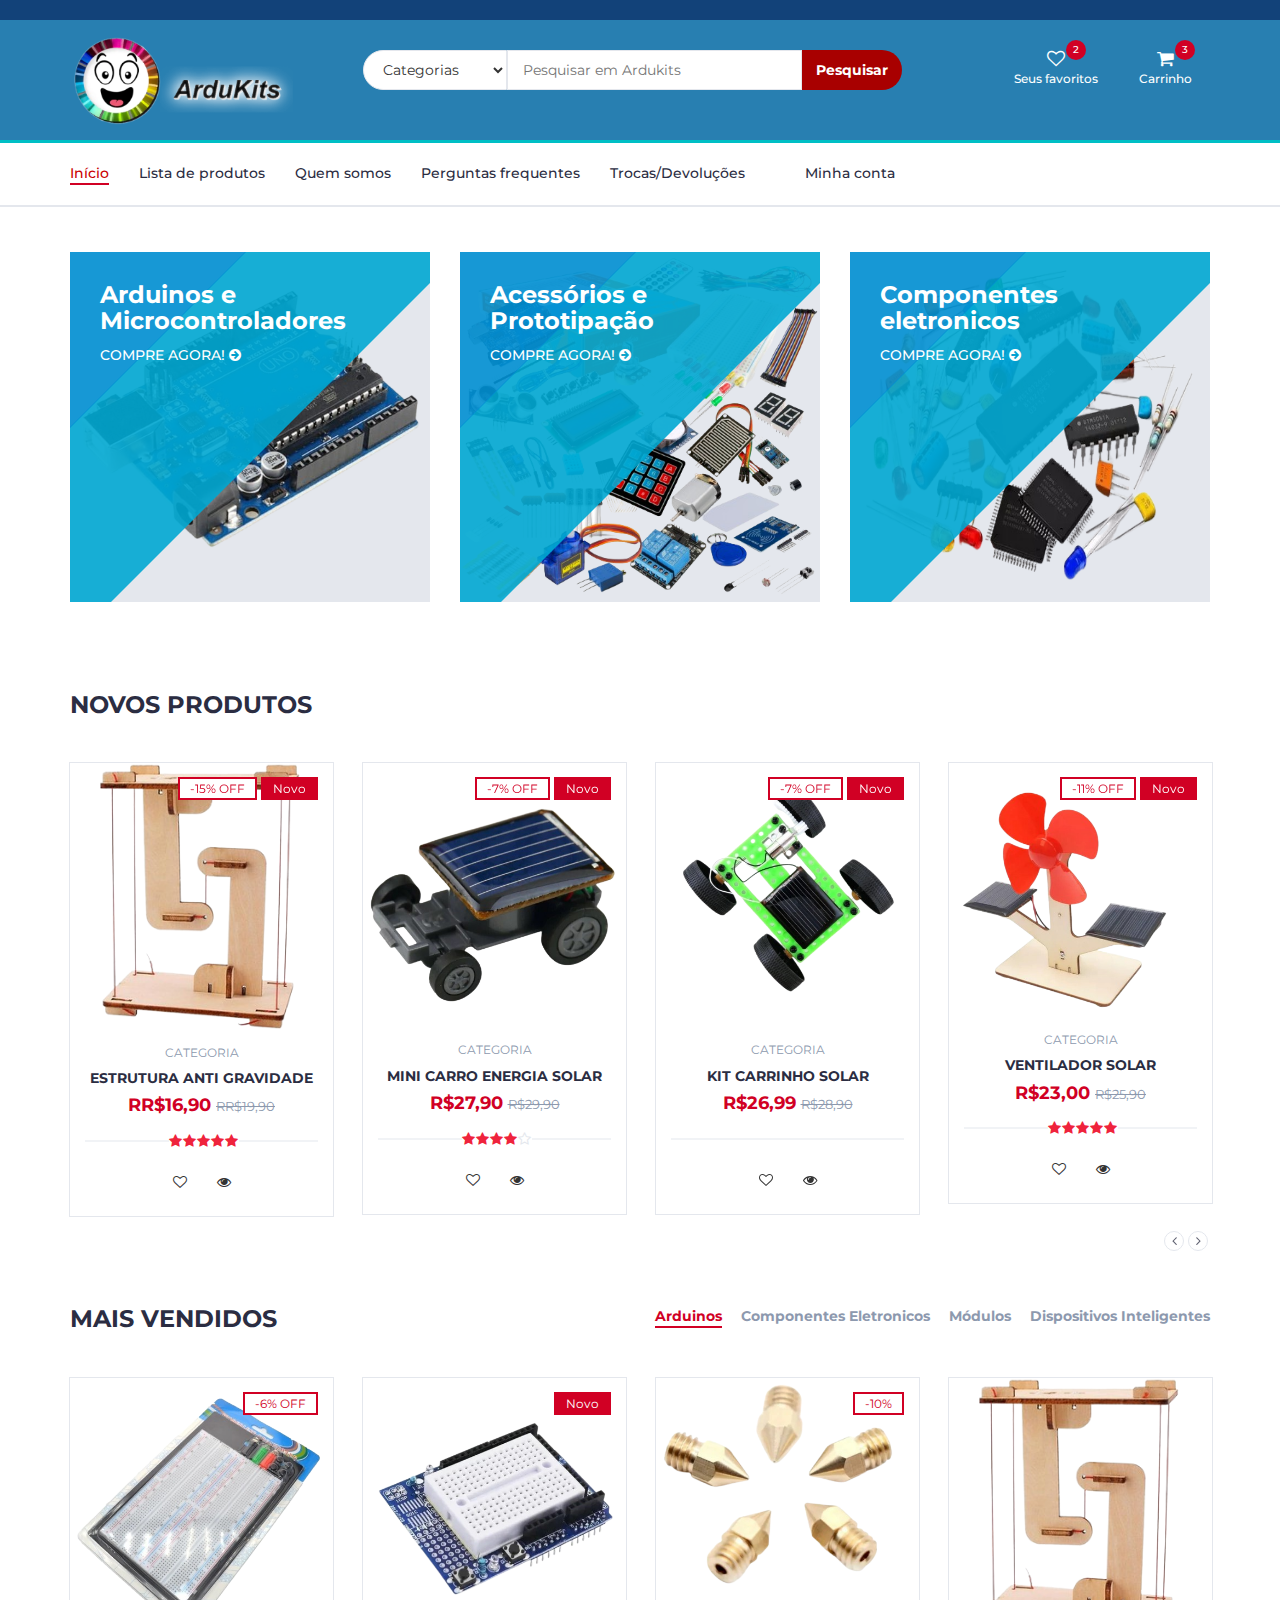
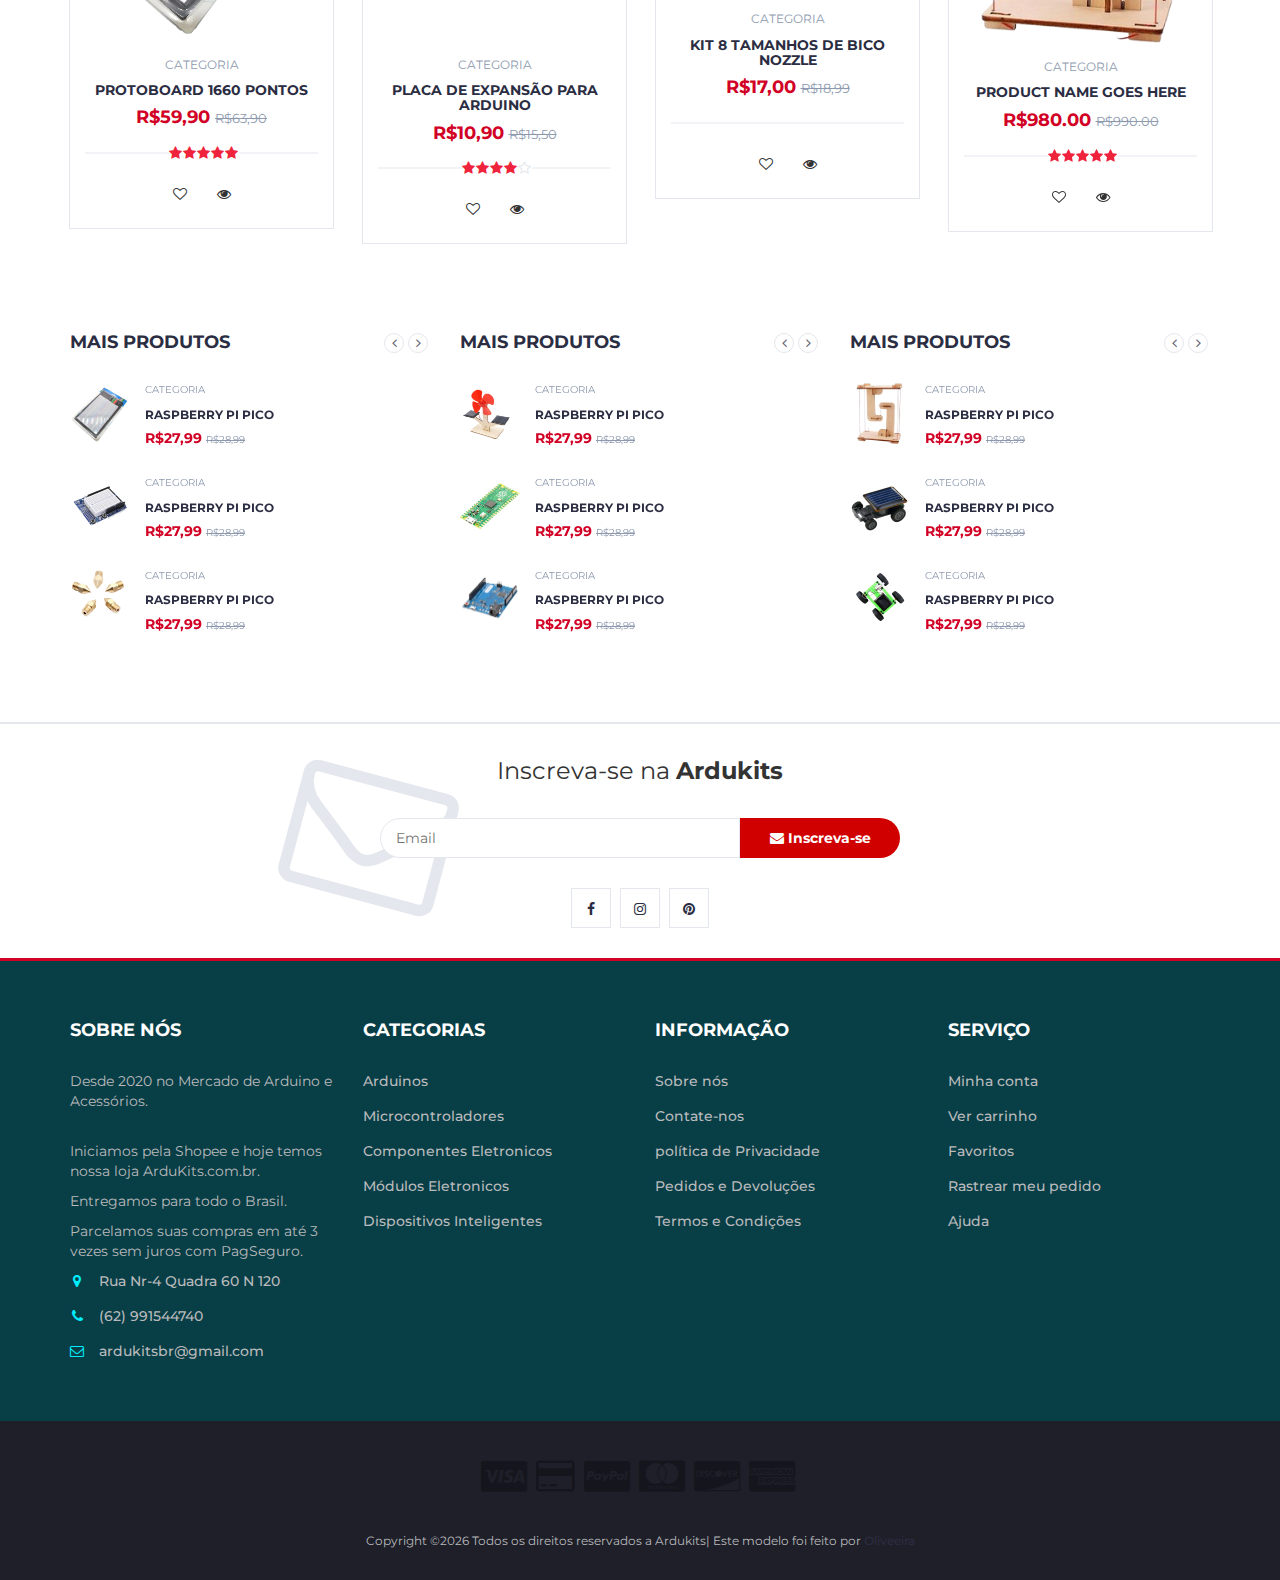
==== index.html @ f7771cc2 "commit" ====
<!DOCTYPE html>
<html lang="en">
	<head>
		<meta charset="utf-8">
		<meta http-equiv="X-UA-Compatible" content="IE=edge">
		<meta name="viewport" content="width=device-width, initial-scale=1">		 
		<title>Ardukits</title>

		<!-- Google font -->
		<link href="https://fonts.googleapis.com/css?family=Montserrat:400,500,700" rel="stylesheet">

		<!-- Bootstrap -->
		<link type="text/css" rel="stylesheet" href="css/bootstrap.min.css"/>

		<!-- Slick -->
		<link type="text/css" rel="stylesheet" href="css/slick.css"/>
		<link type="text/css" rel="stylesheet" href="css/slick-theme.css"/>

		<!-- nouislider -->
		<link type="text/css" rel="stylesheet" href="css/nouislider.min.css"/>

		<!-- Font Awesome Icon -->
		<link rel="stylesheet" href="css/font-awesome.min.css">

		<!-- Custom stlylesheet -->
		<link type="text/css" rel="stylesheet" href="css/style.css"/>

		<!--[if lt IE 9]>
		  <script src="https://oss.maxcdn.com/html5shiv/3.7.3/html5shiv.min.js"></script>
		  <script src="https://oss.maxcdn.com/respond/1.4.2/respond.min.js"></script>
		<![endif]-->

    </head>
	<body>
		<!-- HEADER -->
		<header>
			<!-- TOP HEADER -->
			<div id="top-header">
				
				</div>
			</div>
			<!-- /TOP HEADER -->

			<!-- MAIN HEADER -->
			<div id="header">
				<!-- container -->
				<div class="container">
					<!-- row -->
					<div class="row">
						<!-- LOGO -->
						<div class="col-md-3">
							<div class="header-logo">
								<a href="index.html" class="logo">
									<img class="img-logo" src="./img/logo-ardukits.webp" alt="Ardukits">
								</a>
							</div>
						</div>
						<!-- /LOGO -->

						<!-- SEARCH BAR -->
						<div class="col-md-6">
							<div class="header-search">
								<form>
									<select class="input-select">
										<option value="0">Categorias</option>
										<option value="1">Arduinos </option>
										<option value="1">Prototipação</option>
									</select>
									<input class="input" placeholder="Pesquisar em Ardukits">
									<button class="search-btn">Pesquisar</button>
								</form>
							</div>
						</div>
						<!-- /SEARCH BAR -->

						<!-- ACCOUNT -->
						<div class="col-md-3 clearfix">
							<div class="header-ctn">
								<!-- Wishlist -->
								<div>
									<a href="#">
										<i class="fa fa-heart-o"></i>
										<span>Seus favoritos</span>
										<div class="qty">2</div>
									</a>
								</div>
								<!-- /Wishlist -->

								<!-- Cart -->
								<div class="dropdown">
									<a class="dropdown-toggle" data-toggle="dropdown" aria-expanded="true">
										<i class="fa fa-shopping-cart"></i>
										<span>Carrinho</span>
										<div class="qty">3</div>
									</a>
									<div class="cart-dropdown">
										<div class="cart-list">
											<div class="product-widget">
												<div class="product-img">
													<img src="./img/product01.png" alt="">
												</div>
												<div class="product-body">
													<h3 class="product-name"><a href="#">Nome do produto</a></h3>
													<h4 class="product-price"><span class="qty">1x</span>R$980.00</h4>
												</div>
												<button class="delete"><i class="fa fa-close"></i></button>
											</div>

											<div class="product-widget">
												<div class="product-img">
													<img src="./img/product02.png" alt="">
												</div>
												<div class="product-body">
													<h3 class="product-name"><a href="#">Nome do produto</a></h3>
													<h4 class="product-price"><span class="qty">3x</span>R$980.00</h4>
												</div>
												<button class="delete"><i class="fa fa-close"></i></button>
											</div>
										</div>
										<div class="cart-summary">
											<small>3 Item(s) Selecionados</small>
											<h5>TOTAL: R$2940.00</h5>
										</div>
										<div class="cart-btns">
											<a href="#">Carrinho</a>
											<a href="#">Comprar  <i class="fa fa-arrow-circle-right"></i></a>
										</div>
									</div>
								</div>
								<!-- /Cart -->

								<!-- Menu Toogle -->
								<div class="menu-toggle">
									<a href="#">
										<i class="fa fa-bars"></i>
										<span>Menu</span>
									</a>
								</div>
								<!-- /Menu Toogle -->
							</div>
						</div>
						<!-- /ACCOUNT -->
					</div>
					<!-- row -->
				</div>
				<!-- container -->
			</div>
			<!-- /MAIN HEADER -->
		</header>
		<!-- /HEADER -->

		<!-- NAVIGATION -->
		<nav id="navigation">
			<!-- container -->
			<div class="container">
				<!-- responsive-nav -->
				<div id="responsive-nav">
					<!-- NAV -->
					<ul class="main-nav nav navbar-nav">
						<li class="active"><a href="index.html">Início</a></li>
						<li><a href="store.html">Lista de produtos</a></li>
						<li><a href="#">Quem somos</a></li>
						<li><a href="#">Perguntas frequentes</a></li>
						<li><a href="#">Trocas/Devoluções</a></li>
						<li><a href="#"></a></li>
						<li><a href="#">Minha conta</a></li>
					</ul>
					<!-- /NAV -->
				</div>
				<!-- /responsive-nav -->
			</div>
			<!-- /container -->
		</nav>
		<!-- /NAVIGATION -->

		<!-- SECTION -->
		<div class="section">
			<!-- container -->
			<div class="container">
				<!-- row -->
				<div class="row">
					<!-- shop -->
					<div class="col-md-4 col-xs-6">
						<div class="shop">
							<div class="shop-img">
								<img  src="./img/shop01.png" alt="">
							</div>
							<div class="shop-body">
								<h3>Arduinos e<br>Microcontroladores</h3>
								<a href="#" class="cta-btn">Compre agora! <i class="fa fa-arrow-circle-right"></i></a>
							</div>
						</div>
					</div>
					<!-- /shop -->

					<!-- shop -->
					<div class="col-md-4 col-xs-6">
						<div class="shop">
							<div class="shop-img">
								<img src="./img/shop03.png" alt="">
							</div>
							<div class="shop-body">
								<h3>Acessórios e<br>Prototipação</h3>
								<a href="#" class="cta-btn">Compre agora! <i class="fa fa-arrow-circle-right"></i></a>
							</div>
						</div>
					</div>
					<!-- /shop -->

					<!-- shop -->
					<div class="col-md-4 col-xs-6">
						<div class="shop">
							<div class="shop-img">
								<img src="./img/shop02.png" alt="">
							</div>
							<div class="shop-body">
								<h3>Componentes<br>eletronicos</h3>
								<a href="#" class="cta-btn">Compre agora! <i class="fa fa-arrow-circle-right"></i></a>
							</div>
						</div>
					</div>
					<!-- /shop -->
				</div>
				<!-- /row -->
			</div>
			<!-- /container -->
		</div>
		<!-- /SECTION -->

		<!-- SECTION -->
		<div class="section">
			<!-- container -->
			<div class="container">
				<!-- row -->
				<div class="row">

					<!-- section title -->
					<div class="col-md-12">
						<div class="section-title">
							<h3 class="title">Novos Produtos</h3>
							<!-- <div class="section-nav">
								<ul class="section-tab-nav tab-nav">
									<li class="active"><a data-toggle="tab" href="#tab1">Laptops</a></li>
									<li><a data-toggle="tab" href="#tab1">Smartphones</a></li>
									<li><a data-toggle="tab" href="#tab1">Cameras</a></li>
									<li><a data-toggle="tab" href="#tab1">Accessories</a></li>
								</ul>
							</div> -->
						</div>
					</div>
					<!-- /section title -->

					<!-- Products tab & slick -->
					<div class="col-md-12">
						<div class="row">
							<div class="products-tabs">
								<!-- tab -->
								<div id="tab1" class="tab-pane active">
									<div class="products-slick" data-nav="#slick-nav-1">
										<!-- product -->
										<div class="product">
											<div class="product-img">
												<img src="./img/product01.png" alt="">
												<div class="product-label">
													<span class="sale">-15% OFF</span>
													<span class="new">Novo</span>
												</div>
											</div>
											<div class="product-body">
												<p class="product-category">Categoria</p>
												<h3 class="product-name"><a href="product1.html">Estrutura Anti Gravidade</a></h3>
												<h4 class="product-price">RR$16,90 <del class="product-old-price">RR$19,90</del></h4>
												<div class="product-rating">
													<i class="fa fa-star"></i>
													<i class="fa fa-star"></i>
													<i class="fa fa-star"></i>
													<i class="fa fa-star"></i>
													<i class="fa fa-star"></i>
												</div>
												<div class="product-btns">
													<button class="add-to-wishlist"><i class="fa fa-heart-o"></i><span class="tooltipp"> favoritos</span></button>
													
													<button class="quick-view"><i class="fa fa-eye"></i><span class="tooltipp">olhada rápida</span></button>
												</div>
											</div>
											<div class="add-to-cart">
												<button class="add-to-cart-btn"><i class="fa fa-shopping-cart"></i> Adicionar ao carrinho</button>
											</div>
										</div>
										<!-- /product -->

										<!-- product -->
										<div class="product">
											<div class="product-img">
												<img src="./img/product02.png" alt="">
												<div class="product-label">
													<span class="sale">-7% OFF</span>
													<span class="new">Novo</span>
												</div>
											</div>
											<div class="product-body">
												<p class="product-category">Categoria</p>
												<h3 class="product-name"><a href="#">Mini Carro Energia Solar</a></h3>
												<h4 class="product-price">R$27,90 <del class="product-old-price">R$29,90</del></h4>
												<div class="product-rating">
													<i class="fa fa-star"></i>
													<i class="fa fa-star"></i>
													<i class="fa fa-star"></i>
													<i class="fa fa-star"></i>
													<i class="fa fa-star-o"></i>
												</div>
												<div class="product-btns">
													<button class="add-to-wishlist"><i class="fa fa-heart-o"></i><span class="tooltipp"> favoritos</span></button>
													
													<button class="quick-view"><i class="fa fa-eye"></i><span class="tooltipp">olhada rápida</span></button>
												</div>
											</div>
											<div class="add-to-cart">
												<button class="add-to-cart-btn"><i class="fa fa-shopping-cart"></i> Adicionar ao carrinho</button>
											</div>
										</div>
										<!-- /product -->

										<!-- product -->
										<div class="product">
											<div class="product-img">
												<img src="./img/product03.png" alt="">
												<div class="product-label">
													<span class="sale">-7% OFF</span>
													<span class="new">Novo</span>
												</div>
											</div>
											<div class="product-body">
												<p class="product-category">Categoria</p>
												<h3 class="product-name"><a href="#">Kit Carrinho Solar</a></h3>
												<h4 class="product-price">R$26,99 <del class="product-old-price">R$28,90</del></h4>
												<div class="product-rating">
												</div>
												<div class="product-btns">
													<button class="add-to-wishlist"><i class="fa fa-heart-o"></i><span class="tooltipp"> favoritos</span></button>
													
													<button class="quick-view"><i class="fa fa-eye"></i><span class="tooltipp">olhada rápida</span></button>
												</div>
											</div>
											<div class="add-to-cart">
												<button class="add-to-cart-btn"><i class="fa fa-shopping-cart"></i> Adicionar ao carrinho</button>
											</div>
										</div>
										<!-- /product -->

										<!-- product -->
										<div class="product">
											<div class="product-img">
												<img src="./img/product04.png" alt="">
												<div class="product-label">
													<span class="sale">-11% OFF</span>
													<span class="new">Novo</span>
												</div>
											</div>
											<div class="product-body">
												<p class="product-category">Categoria</p>
												<h3 class="product-name"><a href="#">Ventilador Solar</a></h3>
												<h4 class="product-price">R$23,00 <del class="product-old-price">R$25,90</del></h4>
												<div class="product-rating">
													<i class="fa fa-star"></i>
													<i class="fa fa-star"></i>
													<i class="fa fa-star"></i>
													<i class="fa fa-star"></i>
													<i class="fa fa-star"></i>
												</div>
												<div class="product-btns">
													<button class="add-to-wishlist"><i class="fa fa-heart-o"></i><span class="tooltipp"> favoritos</span></button>
													
													<button class="quick-view"><i class="fa fa-eye"></i><span class="tooltipp">olhada rápida</span></button>
												</div>
											</div>
											<div class="add-to-cart">
												<button class="add-to-cart-btn"><i class="fa fa-shopping-cart"></i> Adicionar ao carrinho</button>
											</div>
										</div>
										<!-- /product -->

										<!-- product -->
										<div class="product">
											<div class="product-img">
												<img src="./img/product05.png" alt="">
												<div class="product-label">
													<span class="sale">-3% OFF</span>
													<span class="new">Novo</span>
												</div>
											</div>
											<div class="product-body">
												<p class="product-category">Categoria</p>
												<h3 class="product-name"><a href="#">Raspberry Pi Pico</a></h3>
												<h4 class="product-price">R$27,99 <del class="product-old-price">R$28,99</del></h4>
												<div class="product-rating">
													<i class="fa fa-star"></i>
													<i class="fa fa-star"></i>
													<i class="fa fa-star"></i>
													<i class="fa fa-star"></i>
													<i class="fa fa-star"></i>
												</div>
												<div class="product-btns">
													<button class="add-to-wishlist"><i class="fa fa-heart-o"></i><span class="tooltipp"> favoritos</span></button>
													
													<button class="quick-view"><i class="fa fa-eye"></i><span class="tooltipp">olhada rápida</span></button>
												</div>
											</div>
											<div class="add-to-cart">
												<button class="add-to-cart-btn"><i class="fa fa-shopping-cart"></i> Adicionar ao carrinho</button>
											</div>
										</div>
										<!-- /product -->

										<!-- product -->
										<div class="product">
											<div class="product-img">
												<img src="./img/product06.png" alt="">
												<div class="product-label">
													<span class="sale">-5% OFF</span>
													<span class="new">Novo</span>
												</div>
											</div>
											<div class="product-body">
												<p class="product-category">Categoria</p>
												<h3 class="product-name"><a href="#">Arduino Leonardo R3 Sem Cabo</a></h3>
												<h4 class="product-price">R$52,00 <del class="product-old-price">R$54,90</del></h4>
												<div class="product-rating">
													<i class="fa fa-star"></i>
													<i class="fa fa-star"></i>
													<i class="fa fa-star"></i>
													<i class="fa fa-star"></i>
													<i class="fa fa-star"></i>
												</div>
												<div class="product-btns">
													<button class="add-to-wishlist"><i class="fa fa-heart-o"></i><span class="tooltipp"> favoritos</span></button>
													
													<button class="quick-view"><i class="fa fa-eye"></i><span class="tooltipp">olhada rápida</span></button>
												</div>
											</div>
											<div class="add-to-cart">
												<button class="add-to-cart-btn"><i class="fa fa-shopping-cart"></i> Adicionar ao carrinho</button>
											</div>
										</div>
										<!-- /product --> 
									</div>
									<div id="slick-nav-1" class="products-slick-nav"></div>
								</div>
								<!-- /tab -->
							</div>
						</div>
					</div>
					<!-- Products tab & slick -->
				</div>
				<!-- /row -->
			</div>
			<!-- /container -->
		</div>
		<!-- /SECTION -->



		<!-- SECTION -->
		<div class="section">
			<!-- container -->
			<div class="container">
				<!-- row -->
				<div class="row">

					<!-- section title -->
					<div class="col-md-12">
						<div class="section-title">
							<h3 class="title">mais vendidos</h3>
							<div class="section-nav">
								<ul class="section-tab-nav tab-nav">
									<li class="active"><a data-toggle="tab" href="#tab2">Arduinos</a></li>
									<li><a data-toggle="tab" href="#tab2">Componentes Eletronicos</a></li>
									<li><a data-toggle="tab" href="#tab2">Módulos</a></li>
									<li><a data-toggle="tab" href="#tab2">Dispositivos Inteligentes</a></li>
								</ul>
							</div>
						</div>
					</div>
					<!-- /section title -->

					<!-- Products tab & slick -->
					<div class="col-md-12">
						<div class="row">
							<div class="products-tabs">
								<!-- tab -->
								<div id="tab2" class="tab-pane fade in active">
									<div class="products-slick" data-nav="#slick-nav-2">
										<!-- product -->
										<div class="product">
											<div class="product-img">
												<img src="./img/product07.png" alt="">
												<div class="product-label">
													<span class="sale">-6% OFF</span>
													
												</div>
											</div>
											<div class="product-body">
												<p class="product-category">Categoria</p>
												<h3 class="product-name"><a href="#">Protoboard 1660 pontos</a></h3>
												<h4 class="product-price">R$59,90 <del class="product-old-price">R$63,90</del></h4>
												<div class="product-rating">
													<i class="fa fa-star"></i>
													<i class="fa fa-star"></i>
													<i class="fa fa-star"></i>
													<i class="fa fa-star"></i>
													<i class="fa fa-star"></i>
												</div>
												<div class="product-btns">
													<button class="add-to-wishlist"><i class="fa fa-heart-o"></i><span class="tooltipp"> favoritos</span></button>
													
													<button class="quick-view"><i class="fa fa-eye"></i><span class="tooltipp">olhada rápida</span></button>
												</div>
											</div>
											<div class="add-to-cart">
												<button class="add-to-cart-btn"><i class="fa fa-shopping-cart"></i> Adicionar ao carrinho</button>
											</div>
										</div>
										<!-- /product -->

										<!-- product -->
										<div class="product">
											<div class="product-img">
												<img src="./img/product08.png" alt="">
												<div class="product-label">
													<span class="new">Novo</span>
												</div>
											</div>
											<div class="product-body">
												<p class="product-category">Categoria</p>
												<h3 class="product-name"><a href="#">Placa de expansão para Arduino</a></h3>
												<h4 class="product-price">R$10,90 <del class="product-old-price">R$15,50</del></h4>
												<div class="product-rating">
													<i class="fa fa-star"></i>
													<i class="fa fa-star"></i>
													<i class="fa fa-star"></i>
													<i class="fa fa-star"></i>
													<i class="fa fa-star-o"></i>
												</div>
												<div class="product-btns">
													<button class="add-to-wishlist"><i class="fa fa-heart-o"></i><span class="tooltipp"> favoritos</span></button>
													
													<button class="quick-view"><i class="fa fa-eye"></i><span class="tooltipp">olhada rápida</span></button>
												</div>
											</div>
											<div class="add-to-cart">
												<button class="add-to-cart-btn"><i class="fa fa-shopping-cart"></i> Adicionar ao carrinho</button>
											</div>
										</div>
										<!-- /product -->

										<!-- product -->
										<div class="product">
											<div class="product-img">
												<img src="./img/product09.png" alt="">
												<div class="product-label">
													<span class="sale">-10%</span>
												</div>
											</div>
											<div class="product-body">
												<p class="product-category">Categoria</p>
												<h3 class="product-name"><a href="#">Kit 8 Tamanhos de Bico Nozzle</a></h3>
												<h4 class="product-price">R$17,00 <del class="product-old-price">R$18,99</del></h4>
												<div class="product-rating">
												</div>
												<div class="product-btns">
													<button class="add-to-wishlist"><i class="fa fa-heart-o"></i><span class="tooltipp"> favoritos</span></button>
													
													<button class="quick-view"><i class="fa fa-eye"></i><span class="tooltipp">olhada rápida</span></button>
												</div>
											</div>
											<div class="add-to-cart">
												<button class="add-to-cart-btn"><i class="fa fa-shopping-cart"></i> Adicionar ao carrinho</button>
											</div>
										</div>
										<!-- /product -->

										<!-- product -->
										<div class="product">
											<div class="product-img">
												<img src="./img/product01.png" alt="">
											</div>
											<div class="product-body">
												<p class="product-category">Categoria</p>
												<h3 class="product-name"><a href="#">product name goes here</a></h3>
												<h4 class="product-price">R$980.00 <del class="product-old-price">R$990.00</del></h4>
												<div class="product-rating">
													<i class="fa fa-star"></i>
													<i class="fa fa-star"></i>
													<i class="fa fa-star"></i>
													<i class="fa fa-star"></i>
													<i class="fa fa-star"></i>
												</div>
												<div class="product-btns">
													<button class="add-to-wishlist"><i class="fa fa-heart-o"></i><span class="tooltipp"> favoritos</span></button>
													
													<button class="quick-view"><i class="fa fa-eye"></i><span class="tooltipp">olhada rápida</span></button>
												</div>
											</div>
											<div class="add-to-cart">
												<button class="add-to-cart-btn"><i class="fa fa-shopping-cart"></i> Adicionar ao carrinho</button>
											</div>
										</div>
										<!-- /product -->
									</div>
									<div id="slick-nav-2" class="products-slick-nav"></div>
								</div>
								<!-- /tab -->
							</div>
						</div>
					</div>
					<!-- /Products tab & slick -->
				</div>
				<!-- /row -->
			</div>
			<!-- /container -->
		</div>
		<!-- /SECTION -->

		<!-- SECTION -->
		<div class="section">
			<!-- container -->
			<div class="container">
				<!-- row -->
				<div class="row">
					<div class="col-md-4 col-xs-6">
						<div class="section-title">
							<h4 class="title">Mais produtos</h4>
							<div class="section-nav">
								<div id="slick-nav-3" class="products-slick-nav"></div>
							</div>
						</div>

						<div class="products-widget-slick" data-nav="#slick-nav-3">
							<div>
								<!-- product widget -->
								<div class="product-widget">
									<div class="product-img">
										<img src="./img/product07.png" alt="">
									</div>
									<div class="product-body">
										<p class="product-category">Categoria</p>
											<h3 class="product-name"><a href="#">Raspberry Pi Pico</a></h3>
											<h4 class="product-price">R$27,99 <del class="product-old-price">R$28,99</del></h4>
									</div>
								</div>
								<!-- /product widget -->

								<!-- product widget -->
								<div class="product-widget">
									<div class="product-img">
										<img src="./img/product08.png" alt="">
									</div>
									<div class="product-body">
										<p class="product-category">Categoria</p>
										<h3 class="product-name"><a href="#">Raspberry Pi Pico</a></h3>
										<h4 class="product-price">R$27,99 <del class="product-old-price">R$28,99</del></h4>
										</div>
								</div>
								<!-- /product widget -->

								<!-- product widget -->
								<div class="product-widget">
									<div class="product-img">
										<img src="./img/product09.png" alt="">
									</div>
									<div class="product-body">
										<p class="product-category">Categoria</p>
										<h3 class="product-name"><a href="#">Raspberry Pi Pico</a></h3>
										<h4 class="product-price">R$27,99 <del class="product-old-price">R$28,99</del></h4>
										</div>
								</div>
								<!-- product widget -->
							</div>

							<div>
								<!-- product widget -->
								<div class="product-widget">
									<div class="product-img">
										<img src="./img/product01.png" alt="">
									</div>
									<div class="product-body">
										<p class="product-category">Categoria</p>
										<h3 class="product-name"><a href="#">Raspberry Pi Pico</a></h3>
										<h4 class="product-price">R$27,99 <del class="product-old-price">R$28,99</del></h4>
										</div>
								</div>
								<!-- /product widget -->

								<!-- product widget -->
								<div class="product-widget">
									<div class="product-img">
										<img src="./img/product02.png" alt="">
									</div>
									<div class="product-body">
										<p class="product-category">Categoria</p>
										<h3 class="product-name"><a href="#">Raspberry Pi Pico</a></h3>
										<h4 class="product-price">R$27,99 <del class="product-old-price">R$28,99</del></h4>
										</div>
								</div>
								<!-- /product widget -->

								<!-- product widget -->
								<div class="product-widget">
									<div class="product-img">
										<img src="./img/product03.png" alt="">
									</div>
									<div class="product-body">
										<p class="product-category">Categoria</p>
										<h3 class="product-name"><a href="#">Raspberry Pi Pico</a></h3>
										<h4 class="product-price">R$27,99 <del class="product-old-price">R$28,99</del></h4>
										</div>
								</div>
								<!-- product widget -->
							</div>
						</div>
					</div>

					<div class="col-md-4 col-xs-6">
						<div class="section-title">
							<h4 class="title">Mais produtos</h4>
							<div class="section-nav">
								<div id="slick-nav-4" class="products-slick-nav"></div>
							</div>
						</div>

						<div class="products-widget-slick" data-nav="#slick-nav-4">
							<div>
								<!-- product widget -->
								<div class="product-widget">
									<div class="product-img">
										<img src="./img/product04.png" alt="">
									</div>
									<div class="product-body">
									<p class="product-category">Categoria</p>
											<h3 class="product-name"><a href="#">Raspberry Pi Pico</a></h3>
											<h4 class="product-price">R$27,99 <del class="product-old-price">R$28,99</del></h4>
											</div>
								</div>
								<!-- /product widget -->

								<!-- product widget -->
								<div class="product-widget">
									<div class="product-img">
										<img src="./img/product05.png" alt="">
									</div>
									<div class="product-body">
									<p class="product-category">Categoria</p>
											<h3 class="product-name"><a href="#">Raspberry Pi Pico</a></h3>
											<h4 class="product-price">R$27,99 <del class="product-old-price">R$28,99</del></h4>
											</div>
								</div>
								<!-- /product widget -->

								<!-- product widget -->
								<div class="product-widget">
									<div class="product-img">
										<img src="./img/product06.png" alt="">
									</div>
									<div class="product-body">
									<p class="product-category">Categoria</p>
											<h3 class="product-name"><a href="#">Raspberry Pi Pico</a></h3>
											<h4 class="product-price">R$27,99 <del class="product-old-price">R$28,99</del></h4>
											</div>
								</div>
								<!-- product widget -->
							</div>

							<div>
								<!-- product widget -->
								<div class="product-widget">
									<div class="product-img">
										<img src="./img/product07.png" alt="">
									</div>
									<div class="product-body">
									<p class="product-category">Categoria</p>
											<h3 class="product-name"><a href="#">Raspberry Pi Pico</a></h3>
											<h4 class="product-price">R$27,99 <del class="product-old-price">R$28,99</del></h4>
											</div>
								</div>
								<!-- /product widget -->

								<!-- product widget -->
								<div class="product-widget">
									<div class="product-img">
										<img src="./img/product08.png" alt="">
									</div>
									<div class="product-body">
									<p class="product-category">Categoria</p>
											<h3 class="product-name"><a href="#">Raspberry Pi Pico</a></h3>
											<h4 class="product-price">R$27,99 <del class="product-old-price">R$28,99</del></h4>
											</div>
								</div>
								<!-- /product widget -->

								<!-- product widget -->
								<div class="product-widget">
									<div class="product-img">
										<img src="./img/product09.png" alt="">
									</div>
									<div class="product-body">
									<p class="product-category">Categoria</p>
											<h3 class="product-name"><a href="#">Raspberry Pi Pico</a></h3>
											<h4 class="product-price">R$27,99 <del class="product-old-price">R$28,99</del></h4>
											</div>
								</div>
								<!-- product widget -->
							</div>
						</div>
					</div>

					<div class="clearfix visible-sm visible-xs"></div>

					<div class="col-md-4 col-xs-6">
						<div class="section-title">
							<h4 class="title">Mais produtos</h4>
							<div class="section-nav">
								<div id="slick-nav-5" class="products-slick-nav"></div>
							</div>
						</div>

						<div class="products-widget-slick" data-nav="#slick-nav-5">
							<div>
								<!-- product widget -->
								<div class="product-widget">
									<div class="product-img">
										<img src="./img/product01.png" alt="">
									</div>
									<div class="product-body">
									<p class="product-category">Categoria</p>
											<h3 class="product-name"><a href="#">Raspberry Pi Pico</a></h3>
											<h4 class="product-price">R$27,99 <del class="product-old-price">R$28,99</del></h4>
											</div>
								</div>
								<!-- /product widget -->

								<!-- product widget -->
								<div class="product-widget">
									<div class="product-img">
										<img src="./img/product02.png" alt="">
									</div>
									<div class="product-body">
									<p class="product-category">Categoria</p>
											<h3 class="product-name"><a href="#">Raspberry Pi Pico</a></h3>
											<h4 class="product-price">R$27,99 <del class="product-old-price">R$28,99</del></h4>
											</div>
								</div>
								<!-- /product widget -->

								<!-- product widget -->
								<div class="product-widget">
									<div class="product-img">
										<img src="./img/product03.png" alt="">
									</div>
									<div class="product-body">
									<p class="product-category">Categoria</p>
											<h3 class="product-name"><a href="#">Raspberry Pi Pico</a></h3>
											<h4 class="product-price">R$27,99 <del class="product-old-price">R$28,99</del></h4>
											</div>
								</div>
								<!-- product widget -->
							</div>

							<div>
								<!-- product widget -->
								<div class="product-widget">
									<div class="product-img">
										<img src="./img/product04.png" alt="">
									</div>
									<div class="product-body">
									<p class="product-category">Categoria</p>
											<h3 class="product-name"><a href="#">Raspberry Pi Pico</a></h3>
											<h4 class="product-price">R$27,99 <del class="product-old-price">R$28,99</del></h4>
											</div>
								</div>
								<!-- /product widget -->

								<!-- product widget -->
								<div class="product-widget">
									<div class="product-img">
										<img src="./img/product05.png" alt="">
									</div>
									<div class="product-body">
									<p class="product-category">Categoria</p>
											<h3 class="product-name"><a href="#">Raspberry Pi Pico</a></h3>
											<h4 class="product-price">R$27,99 <del class="product-old-price">R$28,99</del></h4>
											</div>
								</div>
								<!-- /product widget -->

								<!-- product widget -->
								<div class="product-widget">
									<div class="product-img">
										<img src="./img/product06.png" alt="">
									</div>
									<div class="product-body">
									<p class="product-category">Categoria</p>
											<h3 class="product-name"><a href="#">Raspberry Pi Pico</a></h3>
											<h4 class="product-price">R$27,99 <del class="product-old-price">R$28,99</del></h4>
											</div>
								</div>
								<!-- product widget -->
							</div>
						</div>
					</div>

				</div>
				<!-- /row -->
			</div>
			<!-- /container -->
		</div>
		<!-- /SECTION -->

		<!-- NEWSLETTER -->
		<div id="newsletter" class="section">
			<!-- container -->
			<div class="container">
				<!-- row -->
				<div class="row">
					<div class="col-md-12">
						<div class="newsletter">
							<p>Inscreva-se na <strong>Ardukits</strong></p>
							<form>
								<input class="input" type="email" placeholder="Email">
								<button class="newsletter-btn"><i class="fa fa-envelope"></i> Inscreva-se</button>
							</form>
							<ul class="newsletter-follow">
								<li>
									<a href="#"><i class="fa fa-facebook"></i></a>
								</li>
								<li>
									<a href="#"><i class="fa fa-instagram"></i></a>
								</li>
								<li>
									<a href="#"><i class="fa fa-pinterest"></i></a>
								</li>
							</ul>
						</div>
					</div>
				</div>
				<!-- /row -->
			</div>
			<!-- /container -->
		</div>
		<!-- /NEWSLETTER -->

		<!-- FOOTER -->
		<footer id="footer">
			<!-- top footer -->
			<div class="section">
				<!-- container -->
				<div class="container">
					<!-- row -->
					<div class="row">
						<div class="col-md-3 col-xs-6">
							<div class="footer">
								<h3 class="footer-title">Sobre nós</h3>
								<p>Desde 2020 no Mercado de Arduino e Acessórios.</p><br>
								<p>Iniciamos pela Shopee e hoje temos nossa loja ArduKits.com.br.<br> </p>
								<p>Entregamos para todo o Brasil.<br></p>
								<p>Parcelamos suas compras em até 3 vezes sem juros com PagSeguro.<br></p>
								<ul class="footer-links">
									<li><a href="#"><i class="fa fa-map-marker"></i>Rua Nr-4 Quadra 60 N 120</a></li>
									<li><a href="#"><i class="fa fa-phone"></i>(62) 991544740</a></li>
									<li><a href="#"><i class="fa fa-envelope-o"></i>ardukitsbr@gmail.com</a></li>
								</ul>
							</div>
						</div>

						<div class="col-md-3 col-xs-6">
							<div class="footer">
								<h3 class="footer-title">Categorias</h3>
								<ul class="footer-links">
									<li><a href="#">Arduinos</a></li>
									<li><a href="#">Microcontroladores</a></li>
									<li><a href="#">Componentes Eletronicos </a></li>
									<li><a href="#">Módulos Eletronicos</a></li>
									<li><a href="#">Dispositivos Inteligentes</a></li>
								</ul>
							</div>
						</div>

						<div class="clearfix visible-xs"></div>

						<div class="col-md-3 col-xs-6">
							<div class="footer">
								<h3 class="footer-title">Informação</h3>
								<ul class="footer-links">
									<li><a href="#">Sobre nós</a></li>
									<li><a href="#">Contate-nos</a></li>
									<li><a href="#">política de Privacidade</a></li>
									<li><a href="#">Pedidos e Devoluções</a></li>
									<li><a href="#">Termos e Condições</a></li>
								</ul>
							</div>
						</div>

						<div class="col-md-3 col-xs-6">
							<div class="footer">
								<h3 class="footer-title">Serviço</h3>
								<ul class="footer-links">
									<li><a href="#">Minha conta</a></li>
									<li><a href="#">Ver carrinho</a></li>
									<li><a href="#">Favoritos</a></li>
									<li><a href="#">Rastrear meu pedido</a></li>
									<li><a href="#">Ajuda</a></li>
								</ul>
							</div>
						</div>
					</div>
					<!-- /row -->
				</div>
				<!-- /container -->
			</div>
			<!-- /top footer -->

			<!-- bottom footer -->
			<div id="bottom-footer" class="section">
				<div class="container">
					<!-- row -->
					<div class="row">
						<div class="col-md-12 text-center">
							<ul class="footer-payments">
								<li><a href="#"><i class="fa fa-cc-visa"></i></a></li>
								<li><a href="#"><i class="fa fa-credit-card"></i></a></li>
								<li><a href="#"><i class="fa fa-cc-paypal"></i></a></li>
								<li><a href="#"><i class="fa fa-cc-mastercard"></i></a></li>
								<li><a href="#"><i class="fa fa-cc-discover"></i></a></li>
								<li><a href="#"><i class="fa fa-cc-amex"></i></a></li>
							</ul>
							<span class="copyright">
								<!-- Link back to Colorlib can't be removed. Template is licensed under CC BY 3.0. -->
								Copyright &copy;<script>document.write(new Date().getFullYear());</script> Todos os direitos reservados a Ardukits| Este modelo foi feito por <a href="https://github.com/oliveeira2610" target="_blank">Oliveeira</a>
							<!-- Link back to Colorlib can't be removed. Template is licensed under CC BY 3.0. -->
							</span>
						</div>
					</div>
						<!-- /row -->
				</div>
				<!-- /container -->
			</div>
			<!-- /bottom footer -->
		</footer>
		<!-- /FOOTER -->

		<!-- jQuery Plugins -->
		<script src="js/jquery.min.js"></script>
		<script src="js/bootstrap.min.js"></script>
		<script src="js/slick.min.js"></script>
		<script src="js/nouislider.min.js"></script>
		<script src="js/jquery.zoom.min.js"></script>
		<script src="js/main.js"></script>

	</body>
</html>
---- css/nouislider.min.css ----
/*! nouislider - 10.0.0 - 2017-05-28 14:52:48 */.noUi-target,.noUi-target *{-webkit-touch-callout:none;-webkit-tap-highlight-color:transparent;-webkit-user-select:none;-ms-touch-action:none;touch-action:none;-ms-user-select:none;-moz-user-select:none;user-select:none;-moz-box-sizing:border-box;box-sizing:border-box}.noUi-target{position:relative;direction:ltr}.noUi-base{width:100%;height:100%;position:relative;z-index:1}.noUi-connect{position:absolute;right:0;top:0;left:0;bottom:0}.noUi-origin{position:absolute;height:0;width:0}.noUi-handle{position:relative;z-index:1}.noUi-state-tap .noUi-connect,.noUi-state-tap .noUi-origin{-webkit-transition:top .3s,right .3s,bottom .3s,left .3s;transition:top .3s,right .3s,bottom .3s,left .3s}.noUi-state-drag *{cursor:inherit!important}.noUi-base,.noUi-handle{-webkit-transform:translate3d(0,0,0);transform:translate3d(0,0,0)}.noUi-horizontal{height:18px}.noUi-horizontal .noUi-handle{width:34px;height:28px;left:-17px;top:-6px}.noUi-vertical{width:18px}.noUi-vertical .noUi-handle{width:28px;height:34px;left:-6px;top:-17px}.noUi-target{background:#FAFAFA;border-radius:4px;border:1px solid #D3D3D3;box-shadow:inset 0 1px 1px #F0F0F0,0 3px 6px -5px #BBB}.noUi-connect{background:#3FB8AF;border-radius:4px;box-shadow:inset 0 0 3px rgba(51,51,51,.45);-webkit-transition:background 450ms;transition:background 450ms}.noUi-draggable{cursor:ew-resize}.noUi-vertical .noUi-draggable{cursor:ns-resize}.noUi-handle{border:1px solid #D9D9D9;border-radius:3px;background:#FFF;cursor:default;box-shadow:inset 0 0 1px #FFF,inset 0 1px 7px #EBEBEB,0 3px 6px -3px #BBB}.noUi-active{box-shadow:inset 0 0 1px #FFF,inset 0 1px 7px #DDD,0 3px 6px -3px #BBB}.noUi-handle:after,.noUi-handle:before{content:"";display:block;position:absolute;height:14px;width:1px;background:#E8E7E6;left:14px;top:6px}.noUi-handle:after{left:17px}.noUi-vertical .noUi-handle:after,.noUi-vertical .noUi-handle:before{width:14px;height:1px;left:6px;top:14px}.noUi-vertical .noUi-handle:after{top:17px}[disabled] .noUi-connect{background:#B8B8B8}[disabled] .noUi-handle,[disabled].noUi-handle,[disabled].noUi-target{cursor:not-allowed}.noUi-pips,.noUi-pips *{-moz-box-sizing:border-box;box-sizing:border-box}.noUi-pips{position:absolute;color:#999}.noUi-value{position:absolute;white-space:nowrap;text-align:center}.noUi-value-sub{color:#ccc;font-size:10px}.noUi-marker{position:absolute;background:#CCC}.noUi-marker-large,.noUi-marker-sub{background:#AAA}.noUi-pips-horizontal{padding:10px 0;height:80px;top:100%;left:0;width:100%}.noUi-value-horizontal{-webkit-transform:translate3d(-50%,50%,0);transform:translate3d(-50%,50%,0)}.noUi-marker-horizontal.noUi-marker{margin-left:-1px;width:2px;height:5px}.noUi-marker-horizontal.noUi-marker-sub{height:10px}.noUi-marker-horizontal.noUi-marker-large{height:15px}.noUi-pips-vertical{padding:0 10px;height:100%;top:0;left:100%}.noUi-value-vertical{-webkit-transform:translate3d(0,50%,0);transform:translate3d(0,50%,0);padding-left:25px}.noUi-marker-vertical.noUi-marker{width:5px;height:2px;margin-top:-1px}.noUi-marker-vertical.noUi-marker-sub{width:10px}.noUi-marker-vertical.noUi-marker-large{width:15px}.noUi-tooltip{display:block;position:absolute;border:1px solid #D9D9D9;border-radius:3px;background:#fff;color:#000;padding:5px;text-align:center;white-space:nowrap}.noUi-horizontal .noUi-tooltip{-webkit-transform:translate(-50%,0);transform:translate(-50%,0);left:50%;bottom:120%}.noUi-vertical .noUi-tooltip{-webkit-transform:translate(0,-50%);transform:translate(0,-50%);top:50%;right:120%}
---- css/style.css ----
/*
Template Name: Ardukits
Author: Oliveeira

Colors:
	Body 		: #333
	Headers 	: #2B2D42
	Primary 	: #D10024
	Dark 		: #15161D ##1E1F29
	Grey 		: #E4E7ED #FBFBFC #8D99AE #B9BABC

Fonts: Montserrat

Table OF Contents
------------------------------------
1 > GENERAL
------ Typography
------ Buttons
------ Inputs
------ Sections
------ Breadcrumb
2 > HEADER
------ Top header
------ Logo
------ Search
------ Cart
3 > NAVIGATION
------ Main nav
------ Responsive Nav
4 > CATEGORY SHOP
5 > HOT DEAL
6 > PRODUCT
------ Product
------ Widget product
------ Product slick
7 > STORE PAGE
------ Aside
------ Store
8 > PRODUCT DETAILS PAGE
------ Product view
------ Product details
------ Product tab
9 > CHECKOUT PAGE
10 > NEWSLETTER
11 > FOOTER
11 > SLICK STYLE
12 > RESPONSIVE
------------------------------------*/

/*=========================================================
	01 -> GENERAL
===========================================================*/

/*----------------------------*\
	Typography
\*----------------------------*/

body {
  font-family: 'Montserrat', sans-serif;
  font-weight: 400;
  color: #333;
}

h1, h2, h3, h4, h5, h6 {
  color: #2B2D42;
  font-weight: 700;
  margin: 0 0 10px;
}

a {
  color: #2B2D42;
  font-weight: 500;
  -webkit-transition: 0.2s color;
  transition: 0.2s color;
}

a:hover, a:focus {
  color: #D10024;
  text-decoration: none;
  outline: none;
}

ul, ol {
  margin: 0;
  padding: 0;
  list-style: none
}

/*----------------------------*\
	Buttons
\*----------------------------*/

.primary-btn {
  display: inline-block;
  padding: 12px 30px;
  background-color: #D10024;
  border: none;
  border-radius: 40px;
  color: #FFF;
  text-transform: uppercase;
  font-weight: 700;
  text-align: center;
  -webkit-transition: 0.2s all;
  transition: 0.2s all;
}

.primary-btn:hover, .primary-btn:focus {
  opacity: 0.9;
  color: #FFF;
}

/*----------------------------*\
	Inputs
\*----------------------------*/

/*-- Text input --*/

.input {
  height: 40px;
  padding: 0px 15px;
  border: 1px solid #E4E7ED;
  background-color: #FFF;
  width: 100%;
}

textarea.input {
  padding: 15px;
  min-height: 90px;
}

/*-- Number input --*/

.input-number {
  position: relative;
}

.input-number input[type="number"]::-webkit-inner-spin-button, .input-number input[type="number"]::-webkit-outer-spin-button {
  -webkit-appearance: none;
  margin: 0;
}

.input-number input[type="number"] {
  -moz-appearance: textfield;
  height: 40px;
  width: 100%;
  border: 1px solid #E4E7ED;
  background-color: #FFF;
  padding: 0px 35px 0px 15px;
}

.input-number .qty-up, .input-number .qty-down {
  position: absolute;
  display: block;
  width: 20px;
  height: 20px;
  border: 1px solid #E4E7ED;
  background-color: #FFF;
  text-align: center;
  font-weight: 700;
  cursor: pointer;
  -webkit-user-select: none;
  -moz-user-select: none;
  -ms-user-select: none;
  user-select: none;
}

.input-number .qty-up {
  right: 0;
  top: 0;
  border-bottom: 0px;
}

.input-number .qty-down {
  right: 0;
  bottom: 0;
}

.input-number .qty-up:hover, .input-number .qty-down:hover {
  background-color: #E4E7ED;
  color: #D10024;
}

/*-- Select input --*/

.input-select {
  padding: 0px 15px;
  background: #FFF;
  border: 1px solid #E4E7ED;
  height: 40px;
}

/*-- checkbox & radio input --*/

.input-radio, .input-checkbox {
  position: relative;
  display: block;
}

.input-radio input[type="radio"]:not(:checked), .input-radio input[type="radio"]:checked, .input-checkbox input[type="checkbox"]:not(:checked), .input-checkbox input[type="checkbox"]:checked {
  position: absolute;
  margin-left: -9999px;
  visibility: hidden;
}

.input-radio label, .input-checkbox label {
  font-weight: 500;
  min-height: 20px;
  padding-left: 20px;
  margin-bottom: 5px;
  cursor: pointer;
}

.input-radio input[type="radio"]+label span, .input-checkbox input[type="checkbox"]+label span {
  position: absolute;
  left: 0px;
  top: 4px;
  width: 14px;
  height: 14px;
  border: 2px solid #E4E7ED;
  background: #FFF;
}

.input-radio input[type="radio"]+label span {
  border-radius: 50%;
}

.input-radio input[type="radio"]+label span:after {
  content: "";
  position: absolute;
  left: 50%;
  top: 50%;
  -webkit-transform: translate(-50%, -50%) scale(0);
  -ms-transform: translate(-50%, -50%) scale(0);
  transform: translate(-50%, -50%) scale(0);
  background-color: #FFF;
  width: 4px;
  height: 4px;
  border-radius: 50%;
  opacity: 0;
  -webkit-transition: all 0.2s;
  transition: all 0.2s;
}

.input-checkbox input[type="checkbox"]+label span:after {
  content: '✔';
  position: absolute;
  top: -2px;
  left: 1px;
  font-size: 10px;
  color: #FFF;
  opacity: 0;
  -webkit-transform: scale(0);
  -ms-transform: scale(0);
  transform: scale(0);
  -webkit-transition: all 0.2s;
  transition: all 0.2s;
}

.input-radio input[type="radio"]:checked+label span, .input-checkbox input[type="checkbox"]:checked+label span {
  background-color: #D10024;
  border-color: #D10024;
}

.input-radio input[type="radio"]:checked+label span:after {
  opacity: 1;
  -webkit-transform: translate(-50%, -50%) scale(1);
  -ms-transform: translate(-50%, -50%) scale(1);
  transform: translate(-50%, -50%) scale(1);
}

.input-checkbox input[type="checkbox"]:checked+label span:after {
  opacity: 1;
  -webkit-transform: scale(1);
  -ms-transform: scale(1);
  transform: scale(1);
}

.input-radio .caption, .input-checkbox .caption {
  margin-top: 5px;
  max-height: 0;
  overflow: hidden;
  -webkit-transition: 0.3s max-height;
  transition: 0.3s max-height;
}

.input-radio input[type="radio"]:checked~.caption, .input-checkbox input[type="checkbox"]:checked~.caption {
  max-height: 800px;
}

/*----------------------------*\
	Section
\*----------------------------*/

.section {
  padding-top: 30px;
  padding-bottom: 30px;
}

.section-title {
  position: relative;
  margin-bottom: 30px;
  margin-top: 15px;
}

.section-title .title {
  display: inline-block;
  text-transform: uppercase;
  margin: 0px;
}

.section-title .section-nav {
  float: right;
}

.section-title .section-nav .section-tab-nav {
  display: inline-block;
}

.section-tab-nav li {
  display: inline-block;
  margin-right: 15px;
}

.section-tab-nav li:last-child {
  margin-right: 0px;
}

.section-tab-nav li a {
  font-weight: 700;
  color: #8D99AE;
}

.section-tab-nav li a:after {
  content: "";
  display: block;
  width: 0%;
  height: 2px;
  background-color: #D10024;
  -webkit-transition: 0.2s all;
  transition: 0.2s all;
}

.section-tab-nav li.active a {
  color: #D10024;
}

.section-tab-nav li a:hover:after, .section-tab-nav li a:focus:after, .section-tab-nav li.active a:after {
  width: 100%;
}

.section-title .section-nav .products-slick-nav {
  top: 0px;
  right: 0px;
}

/*----------------------------*\
	Breadcrumb
\*----------------------------*/

#breadcrumb {
  padding: 30px 0px;
  background: #FBFBFC;
  border-bottom: 1px solid #E4E7ED;
  margin-bottom: 30px;
}

#breadcrumb .breadcrumb-header {
  display: inline-block;
  margin-top: 0px;
  margin-bottom: 0px;
  margin-right: 15px;
  text-transform: uppercase;
}

#breadcrumb .breadcrumb-tree {
  display: inline-block;
}

#breadcrumb .breadcrumb-tree li {
  display: inline-block;
  font-size: 12px;
  font-weight: 500;
  text-transform: uppercase;
}

#breadcrumb .breadcrumb-tree li+li {
  margin-left: 10px;
}

#breadcrumb .breadcrumb-tree li+li:before {
  content: '/';
  display: inline-block;
  color: #8D99AE;
  margin-right: 10px;
}

#breadcrumb .breadcrumb-tree li a {
  color: #8D99AE;
}

#breadcrumb .breadcrumb-tree li a:hover {
  color: #D10024;
}

/*=========================================================
	02 -> HEADER
===========================================================*/

/*----------------------------*\
	Top header
\*----------------------------*/

#top-header {
  padding-top: 10px;
  padding-bottom: 10px;
  background-color: #124279;
}

.header-links li {
  display: inline-block;
  margin-right: 15px;
  font-size: 12px;
}

.header-links li:last-child {
  margin-right: 0px;
}

.header-links li a {
  color: #FFF;
}

.header-links li a:hover {
  color: #D10024;
}

.header-links li i {
  color: #D10024;
  margin-right: 5px;
}

/*----------------------------*\
	Logo
\*----------------------------*/

#header {
  padding-top: 15px;
  padding-bottom: 15px;
  background-color: #287fb1;
}

.header-logo {
  float: left;
  
}

.header-logo .logo img {
  display: block;
}

.img-logo{
  height: 10vh;
}
/*----------------------------*\
	Search
\*----------------------------*/

.header-search {
  padding: 15px 0px;
}

.header-search form {
  position: relative;
}

.header-search form .input-select {
  margin-right: -4px;
  border-radius: 40px 0px 0px 40px;
}

.header-search form .input {
  width: calc(100% - 260px);
  margin-right: -4px;
}

.header-search form .search-btn {
  height: 40px;
  width: 100px;
  background: #a80000;
  color: #FFF;
  font-weight: 700;
  border: none;
  border-radius: 0px 40px 40px 0px;
}

/*----------------------------*\
	Cart
\*----------------------------*/

.header-ctn {
  float: right;
  padding: 15px 0px;
}

.header-ctn>div {
  display: inline-block;
}

.header-ctn>div+div {
  margin-left: 15px;
}

.header-ctn>div>a {
  display: block;
  position: relative;
  width: 90px;
  text-align: center;
  color: #FFF;
}

.header-ctn>div>a>i {
  display: block;
  font-size: 18px;
}

.header-ctn>div>a>span {
  font-size: 12px;
}

.header-ctn>div>a>.qty {
  position: absolute;
  right: 15px;
  top: -10px;
  width: 20px;
  height: 20px;
  line-height: 20px;
  text-align: center;
  border-radius: 50%;
  font-size: 10px;
  color: #FFF;
  background-color: #D10024;
}

.header-ctn .menu-toggle {
  display: none;
}

.cart-dropdown {
  position: absolute;
  width: 300px;
  background: #FFF;
  padding: 15px;
  -webkit-box-shadow: 0px 0px 0px 2px #E4E7ED;
  box-shadow: 0px 0px 0px 2px #E4E7ED;
  z-index: 99;
  right: 0;
  opacity: 0;
  visibility: hidden;
}

.dropdown.open>.cart-dropdown {
  opacity: 1;
  visibility: visible;
}

.cart-dropdown .cart-list {
  max-height: 180px;
  overflow-y: scroll;
  margin-bottom: 15px;
}

.cart-dropdown .cart-list .product-widget {
  padding: 0px;
  -webkit-box-shadow: none;
  box-shadow: none;
}

.cart-dropdown .cart-list .product-widget:last-child {
  margin-bottom: 0px;
}

.cart-dropdown .cart-list .product-widget .product-img {
  left: 0px;
  top: 0px;
}

.cart-dropdown .cart-list .product-widget .product-body .product-price {
  color: #2f2b42;
}

.cart-dropdown .cart-btns {
  margin: 0px -17px -17px;
}

.cart-dropdown .cart-btns>a {
  display: inline-block;
  width: calc(50% - 0px);
  padding: 12px;
  background-color: #D10024;
  color: #FFF;
  text-align: center;
  font-weight: 700;
  -webkit-transition: 0.2s all;
  transition: 0.2s all;
}

.cart-dropdown .cart-btns>a:first-child {
  margin-right: -4px;
  background-color: #1e1f29;
}

.cart-dropdown .cart-btns>a:hover {
  opacity: 0.9;
}

.cart-dropdown .cart-summary {
  border-top: 1px solid #E4E7ED;
  padding-top: 15px;
  padding-bottom: 15px;
}

/*=========================================================
	03 -> Navigation
===========================================================*/

#navigation {
  background: #FFF;
  border-bottom: 2px solid #E4E7ED;
  border-top: 3px solid #00bfc5;
}

/*----------------------------*\
	Main nav
\*----------------------------*/

.main-nav>li+li {
  margin-left: 30px
}

.main-nav>li>a {
  padding: 20px 0px;
}

.main-nav>li>a:hover, .main-nav>li>a:focus, .main-nav>li.active>a {
  color: #ca0000;
  background-color: transparent;
}

.main-nav>li>a:after {
  content: "";
  display: block;
  width: 0%;
  height: 2px;
  background-color: #D10024;
  -webkit-transition: 0.2s all;
  transition: 0.2s all;
}

.main-nav>li>a:hover:after, .main-nav>li>a:focus:after, .main-nav>li.active>a:after {
  width: 100%;
}

.header-ctn li.nav-toggle {
  display: none;
}

/*----------------------------*\
	responsive nav
\*----------------------------*/

@media only screen and (max-width: 991px) {
  .header-ctn .menu-toggle {
    display: inline-block;
  }
  #responsive-nav {
    position: fixed;
    left: 0;
    top: 0;
    background: #11506d;
    height: 100vh;
    max-width: 250px;
    width: 0%;
    overflow: hidden;
    z-index: 22;
    padding-top: 60px;
    -webkit-transform: translateX(-100%);
    -ms-transform: translateX(-100%);
    transform: translateX(-100%);
    -webkit-transition: 0.2s all;
    transition: 0.2s all;
  }
  #responsive-nav.active {
    -webkit-transform: translateX(0%);
    -ms-transform: translateX(0%);
    transform: translateX(0%);
    width: 100%;
  }
  .main-nav {
    margin: 0px;
    float: none;
  }
  .main-nav>li {
    display: block;
    float: none;
  }
  .main-nav>li+li {
    margin-left: 0px;
  }
  .main-nav>li>a {
    padding: 15px;
    color: #FFF;
  }
}

/*=========================================================
	04 -> CATEGORY SHOP
===========================================================*/

.shop {
  position: relative;
  overflow: hidden;
  margin: 15px 0px;
}

.shop:before {
  content: "";
  position: absolute;
  top: 0;
  bottom: 0;
  left: 0px;
  width: 60%;
  background: #00a7d1;
  opacity: 0.9;
  -webkit-transform: skewX(-45deg);
  -ms-transform: skewX(-45deg);
  transform: skewX(-45deg);
}

.shop:after {
  content: "";
  position: absolute;
  top: 0;
  bottom: 0;
  left: 1px;
  width: 100%;
  background: #008fd1;
  opacity: 0.9;
  -webkit-transform: skewX(-45deg) translateX(-100%);
  -ms-transform: skewX(-45deg) translateX(-100%);
  transform: skewX(-45deg) translateX(-100%);
}

.shop .shop-img {
  position: relative;
  background-color: #E4E7ED;
  z-index: -1;
}

.shop .shop-img>img {
  width: 100%;
  -webkit-transition: 0.2s all;
  transition: 0.2s all;
  height: 350px;
}

.shop:hover .shop-img>img {
  -webkit-transform: scale(1.1);
  -ms-transform: scale(1.1);
  transform: scale(1.1);
}

.shop .shop-body {
  position: absolute;
  top: 0;
  width: 75%;
  padding: 30px;
  z-index: 10;
}

.shop .shop-body h3 {
  color: #FFF;
}

.shop .shop-body .cta-btn {
  color: #FFF;
  text-transform: uppercase;
}

/*=========================================================
	05 -> HOT DEAL
===========================================================*/

#hot-deal.section {
  padding: 60px 0px;
  margin: 30px 0px;
  background-color: #E4E7ED;
  background-image: url('../img/hotdeal.png');
  background-position: center;
  background-repeat: no-repeat;
}

.hot-deal {
  text-align: center;
}

.hot-deal .hot-deal-countdown {
  margin-bottom: 30px;
}

.hot-deal .hot-deal-countdown>li {
  position: relative;
  display: inline-block;
  width: 100px;
  height: 100px;
  background: #D10024e6;
  text-align: center;
  border-radius: 50%;
  margin: 0px 5px;
}

.hot-deal .hot-deal-countdown>li>div {
  position: absolute;
  left: 0;
  right: 0;
  top: 50%;
  -webkit-transform: translateY(-50%);
  -ms-transform: translateY(-50%);
  transform: translateY(-50%);
}

.hot-deal .hot-deal-countdown>li>div h3 {
  color: #FFF;
  margin-bottom: 0px;
}

.hot-deal .hot-deal-countdown>li>div span {
  display: block;
  font-size: 10px;
  text-transform: uppercase;
  color: #FFF;
}

.hot-deal p {
  text-transform: uppercase;
  font-size: 24px;
}

.hot-deal .cta-btn {
  margin-top: 15px;
}

/*=========================================================
	06 -> PRODUCT
===========================================================*/

/*----------------------------*\
	product
\*----------------------------*/

.product {
  position: relative;
  margin: 15px 0px;
  -webkit-box-shadow: 0px 0px 0px 0px #E4E7ED, 0px 0px 0px 1px #E4E7ED;
  box-shadow: 0px 0px 0px 0px #E4E7ED, 0px 0px 0px 1px #E4E7ED;
  -webkit-transition: 0.2s all;
  transition: 0.2s all;
}

.product:hover {
  -webkit-box-shadow: 0px 0px 6px 0px #E4E7ED, 0px 0px 0px 2px #D10024;
  box-shadow: 0px 0px 6px 0px #E4E7ED, 0px 0px 0px 2px #D10024;
}

.product .product-img {
  position: relative;
}

.product .product-img>img {
  width: 100%;
}

.product .product-img .product-label {
  position: absolute;
  top: 15px;
  right: 15px;
}

.product .product-img .product-label>span {
  border: 2px solid;
  padding: 2px 10px;
  font-size: 12px;
}

.product .product-img .product-label>span.sale {
  background-color: #FFF;
  border-color: #D10024;
  color: #D10024;
}

.product .product-img .product-label>span.new {
  background-color: #D10024;
  border-color: #D10024;
  color: #FFF;
}

.product .product-body {
  position: relative;
  padding: 15px;
  background-color: #FFF;
  text-align: center;
  z-index: 20;
}

.product .product-body .product-category {
  text-transform: uppercase;
  font-size: 12px;
  color: #8D99AE;
}

.product .product-body .product-name {
  text-transform: uppercase;
  font-size: 14px;
}

.product .product-body .product-name>a {
  font-weight: 700;
}

.product .product-body .product-name>a:hover, .product .product-body .product-name>a:focus {
  color: #D10024;
}

.product .product-body .product-price {
  color: #D10024;
  font-size: 18px;
}

.product .product-body .product-price .product-old-price {
  font-size: 70%;
  font-weight: 400;
  color: #8D99AE;
}

.product .product-body .product-rating {
  position: relative;
  margin: 15px 0px 10px;
  height: 20px;
}

.product .product-body .product-rating>i {
  position: relative;
  width: 14px;
  margin-right: -4px;
  background: #FFF;
  color: #E4E7ED;
  z-index: 10;
}

.product .product-body .product-rating>i.fa-star {
  color: #ef233c;
}

.product .product-body .product-rating:after {
  content: "";
  position: absolute;
  top: 50%;
  left: 0;
  right: 0;
  -webkit-transform: translateY(-50%);
  -ms-transform: translateY(-50%);
  transform: translateY(-50%);
  height: 1px;
  background-color: #E4E7ED;
}

.product .product-body .product-btns>button {
  position: relative;
  width: 40px;
  height: 40px;
  line-height: 40px;
  background: transparent;
  border: none;
  -webkit-transition: 0.2s all;
  transition: 0.2s all;
}

.product .product-body .product-btns>button:hover {
  background-color: #E4E7ED;
  color: #D10024;
  border-radius: 50%;
}

.product .product-body .product-btns>button .tooltipp {
  position: absolute;
  bottom: 100%;
  left: 50%;
  -webkit-transform: translate(-50%, -15px);
  -ms-transform: translate(-50%, -15px);
  transform: translate(-50%, -15px);
  width: 150px;
  padding: 10px;
  font-size: 12px;
  line-height: 10px;
  background: #1e1f29;
  color: #FFF;
  text-transform: uppercase;
  z-index: 10;
  opacity: 0;
  visibility: hidden;
  -webkit-transition: 0.2s all;
  transition: 0.2s all;
}

.product .product-body .product-btns>button:hover .tooltipp {
  opacity: 1;
  visibility: visible;
  -webkit-transform: translate(-50%, -5px);
  -ms-transform: translate(-50%, -5px);
  transform: translate(-50%, -5px);
}

.product .add-to-cart {
  position: absolute;
  left: 1px;
  right: 1px;
  bottom: 1px;
  padding: 15px;
  background: #1e1f29;
  text-align: center;
  -webkit-transform: translateY(0%);
  -ms-transform: translateY(0%);
  transform: translateY(0%);
  -webkit-transition: 0.2s all;
  transition: 0.2s all;
  z-index: 2;
}

.product:hover .add-to-cart {
  -webkit-transform: translateY(100%);
  -ms-transform: translateY(100%);
  transform: translateY(100%);
}

.product .add-to-cart .add-to-cart-btn {
  position: relative;
  border: 2px solid transparent;
  height: 40px;
  padding: 0 30px;
  background-color: #ef233c;
  color: #FFF;
  text-transform: uppercase;
  font-weight: 700;
  border-radius: 40px;
  -webkit-transition: 0.2s all;
  transition: 0.2s all;
}

.product .add-to-cart .add-to-cart-btn>i {
  position: absolute;
  left: 0;
  top: 0;
  width: 40px;
  height: 40px;
  line-height: 38px;
  color: #D10024;
  opacity: 0;
  visibility: hidden;
}

.product .add-to-cart .add-to-cart-btn:hover {
  background-color: #FFF;
  color: #D10024;
  border-color: #D10024;
  padding: 0px 30px 0px 50px;
}

.product .add-to-cart .add-to-cart-btn:hover>i {
  opacity: 1;
  visibility: visible;
}

/*----------------------------*\
	Widget product
\*----------------------------*/

.product-widget {
  position: relative;
}

.product-widget+.product-widget {
  margin: 30px 0px;
}

.product-widget .product-img {
  position: absolute;
  left: 0px;
  top: 0px;
  width: 60px;
}

.product-widget .product-img>img {
  width: 100%;
}

.product-widget .product-body {
  padding-left: 75px;
  min-height: 60px;
}

.product-widget .product-body .product-category {
  text-transform: uppercase;
  font-size: 10px;
  color: #8D99AE;
}

.product-widget .product-body .product-name {
  text-transform: uppercase;
  font-size: 12px;
}

.product-widget .product-body .product-name>a {
  font-weight: 700;
}

.product-widget .product-body .product-name>a:hover, .product-widget .product-body .product-name>a:focus {
  color: #D10024;
}

.product-widget .product-body .product-price {
  font-size: 14px;
  color: #D10024;
}

.product-widget .product-body .product-price .product-old-price {
  font-size: 70%;
  font-weight: 400;
  color: #8D99AE;
}

.product-widget .product-body .product-price .qty {
  font-weight: 400;
  margin-right: 10px;
}

.product-widget .delete {
  position: absolute;
  top: 0;
  left: 0;
  height: 14px;
  width: 14px;
  text-align: center;
  font-size: 10px;
  padding: 0;
  background: #1e1f29;
  border: none;
  color: #FFF;
}

/*----------------------------*\
	Products slick
\*----------------------------*/

.products-slick .slick-list {
  padding-bottom: 60px;
  margin-bottom: -60px;
  z-index: 2;
}

.products-slick .product.slick-slide {
  margin: 15px;
}

.products-tabs>.tab-pane {
  display: block;
  height: 0;
  opacity: 0;
  visibility: hidden;
  overflow-y: hidden;
  padding-bottom: 60px;
  margin-bottom: -60px;
}

.products-tabs>.tab-pane.active {
  opacity: 1;
  visibility: visible;
  height: auto;
}

.products-slick-nav {
  position: absolute;
  right: 15px;
  z-index: 10;
}

.products-slick-nav .slick-prev, .products-slick-nav .slick-next {
  position: static;
  -webkit-transform: none;
  -ms-transform: none;
  transform: none;
  width: 20px;
  height: 20px;
  display: inline-block !important;
  margin: 0px 2px;
}

.products-slick-nav .slick-prev:before, .products-slick-nav .slick-next:before {
  font-size: 14px;
}

/*=========================================================
	07 -> PRODUCTS PAGE
===========================================================*/

/*----------------------------*\
	Aside
\*----------------------------*/

.aside+.aside {
  margin-top: 30px;
}

.aside>.aside-title {
  text-transform: uppercase;
  font-size: 18px;
  margin: 15px 0px 30px;
}

/*-- checkbox Filter --*/

.checkbox-filter>div+div {
  margin-top: 10px;
}

.checkbox-filter .input-radio label, .checkbox-filter .input-checkbox label {
  font-size: 12px;
}

.checkbox-filter .input-radio label small, .checkbox-filter .input-checkbox label small {
  color: #8D99AE;
}

/*-- Price Filter --*/

#price-slider {
  margin-bottom: 15px;
}

.noUi-target {
  background-color: #FFF;
  -webkit-box-shadow: none;
  box-shadow: none;
  border: 1px solid #E4E7ED;
  border-radius: 0px;
}

.noUi-connect {
  background-color: #D10024;
}

.noUi-horizontal {
  height: 6px;
}

.noUi-horizontal .noUi-handle {
  width: 12px;
  height: 12px;
  left: -6px;
  top: -4px;
  border: none;
  background: #D10024;
  -webkit-box-shadow: none;
  box-shadow: none;
  border-radius: 50%;
}

.noUi-handle:before, .noUi-handle:after {
  display: none;
}

.price-filter .input-number {
  display: inline-block;
  width: calc(50% - 7px);
}

/*----------------------------*\
	Store
\*----------------------------*/

.store-filter {
  margin-bottom: 15px;
  margin-top: 15px;
}

/*-- Store Sort --*/

.store-sort {
  display: inline-block;
}

.store-sort label {
  font-weight: 500;
  font-size: 12px;
  text-transform: uppercase;
  margin-right: 15px;
}

/*-- Store Grid --*/

.store-grid {
  float: right;
}

.store-grid li {
  display: inline-block;
  width: 40px;
  height: 40px;
  line-height: 40px;
  background-color: #FFF;
  border: 1px solid #E4E7ED;
  text-align: center;
  -webkit-transition: 0.2s all;
  transition: 0.2s all;
}

.store-grid li+li {
  margin-left: 5px;
}

.store-grid li:hover {
  background-color: #E4E7ED;
  color: #D10024;
}

.store-grid li.active {
  background-color: #D10024;
  border-color: #D10024;
  color: #FFF;
  cursor: default;
}

.store-grid li a {
  display: block;
}

/*-- Store Pagination --*/

.store-pagination {
  float: right;
}

.store-pagination li {
  display: inline-block;
  width: 40px;
  height: 40px;
  line-height: 40px;
  text-align: center;
  background-color: #FFF;
  border: 1px solid #E4E7ED;
  -webkit-transition: 0.2s all;
  transition: 0.2s all;
}

.store-pagination li+li {
  margin-left: 5px;
}

.store-pagination li:hover {
  background-color: #E4E7ED;
  color: #D10024;
}

.store-pagination li.active {
  background-color: #D10024;
  border-color: #D10024;
  color: #FFF;
  font-weight: 500;
  cursor: default;
}

.store-pagination li a {
  display: block;
}

.store-qty {
  margin-right: 30px;
  font-weight: 500;
  text-transform: uppercase;
  font-size: 12px;
}

/*=========================================================
	08 -> PRODUCT DETAILS PAGE
===========================================================*/

/*----------------------------*\
	Product view
\*----------------------------*/

#product-main-img .slick-prev {
  -webkit-transform: translateX(-15px);
  -ms-transform: translateX(-15px);
  transform: translateX(-15px);
  left: 15px;
}

#product-main-img .slick-next {
  -webkit-transform: translateX(15px);
  -ms-transform: translateX(15px);
  transform: translateX(15px);
  right: 15px;
}

#product-main-img .slick-prev, #product-main-img .slick-next {
  opacity: 0;
  visibility: hidden;
  -webkit-transition: 0.2s all;
  transition: 0.2s all;
}

#product-main-img:hover .slick-prev, #product-main-img:hover .slick-next {
  -webkit-transform: translateX(0%);
  -ms-transform: translateX(0%);
  transform: translateX(0%);
  opacity: 1;
  visibility: visible;
}



#product-imgs .product-preview {
  margin: 0px 5px;
  border: 1px solid #E4E7ED;
}

#product-imgs .product-preview.slick-current {
  border-color: #D10024;
}

#product-imgs .slick-prev {
  top: -20px;
  left: 50%;
  -webkit-transform: translateX(-50%);
  -ms-transform: translateX(-50%);
  transform: translateX(-50%);
}

#product-imgs .slick-next {
  top: calc(100% - 20px);
  left: 50%;
  -webkit-transform: translateX(-50%);
  -ms-transform: translateX(-50%);
  transform: translateX(-50%);
}

#product-imgs .slick-prev:before {
  content: "\f106";
}

#product-imgs .slick-next:before {
  content: "\f107";
}

.product-preview img {
  width: 100%;
}

/*----------------------------*\
	Product details
\*----------------------------*/

.product-details .product-name {
  text-transform: uppercase;
  font-size: 18px;
}

.product-details .product-rating {
  display: inline-block;
  margin-right: 15px;
}

.product-details .product-rating>i {
  color: #E4E7ED;
}

.product-details .product-rating>i.fa-star {
  color: #D10024;
}

.product-details .review-link {
  font-size: 12px;
}

.product-details .product-price {
  display: inline-block;
  font-size: 24px;
  margin-top: 10px;
  margin-bottom: 15px;
  color: #D10024;
}

.product-details .product-price .product-old-price {
  font-size: 70%;
  font-weight: 400;
  color: #8D99AE;
}

.product-details .product-available {
  font-size: 12px;
  text-transform: uppercase;
  font-weight: 700;
  margin-left: 30px;
  color: #D10024;
}

.product-details .product-options {
  margin-top: 30px;
  margin-bottom: 30px;
}

.product-details .product-options label {
  font-weight: 500;
  font-size: 12px;
  text-transform: uppercase;
  margin-right: 15px;
  margin-bottom: 0px;
}

.product-details .product-options .input-select {
  width: 90px;
}

.product-details .add-to-cart {
  margin-bottom: 30px;
}

.product-details .add-to-cart .add-to-cart-btn {
  position: relative;
  border: 2px solid transparent;
  height: 40px;
  padding: 0 30px;
  background-color: #ef233c;
  color: #FFF;
  text-transform: uppercase;
  font-weight: 700;
  border-radius: 40px;
  -webkit-transition: 0.2s all;
  transition: 0.2s all;
}

.product-details .add-to-cart .add-to-cart-btn>i {
  position: absolute;
  left: 0;
  top: 0;
  width: 40px;
  height: 40px;
  line-height: 38px;
  color: #D10024;
  opacity: 0;
  visibility: hidden;
}

.product-details .add-to-cart .add-to-cart-btn:hover {
  background-color: #FFF;
  color: #D10024;
  border-color: #D10024;
  padding: 0px 30px 0px 50px;
}

.product-details .add-to-cart .add-to-cart-btn:hover>i {
  opacity: 1;
  visibility: visible;
}

.product-details .add-to-cart .qty-label {
  display: inline-block;
  font-weight: 500;
  font-size: 12px;
  text-transform: uppercase;
  margin-right: 15px;
  margin-bottom: 0px;
}

.product-details .add-to-cart .qty-label .input-number {
  width: 90px;
  display: inline-block;
}

.product-details .product-btns li {
  display: inline-block;
  text-transform: uppercase;
  font-size: 12px;
}

.product-details .product-btns li+li {
  margin-left: 15px;
}

.product-details .product-links {
  margin-top: 15px;
}

.product-details .product-links li {
  display: inline-block;
  text-transform: uppercase;
  font-size: 12px;
}

.product-details .product-links li+li {
  margin-left: 10px;
}

/*----------------------------*\
	 Product tab
\*----------------------------*/

#product-tab {
  margin-top: 60px;
}

#product-tab .tab-nav {
  position: relative;
  text-align: center;
  padding: 15px 0px;
  margin-bottom: 30px;
}

#product-tab .tab-nav:after {
  content: "";
  position: absolute;
  left: 0;
  right: 0;
  top: 50%;
  height: 1px;
  background-color: #E4E7ED;
  z-index: -1;
}

#product-tab .tab-nav li {
  display: inline-block;
  background: #FFF;
  padding: 0px 15px;
}

#product-tab .tab-nav li+li {
  margin-left: 15px;
}

#product-tab .tab-nav li a {
  display: block;
  font-weight: 700;
  color: #8D99AE;
}

#product-tab .tab-nav li.active a {
  color: #D10024;
}

#product-tab .tab-nav li a:after {
  content: "";
  display: block;
  width: 0%;
  height: 2px;
  background-color: #D10024;
  -webkit-transition: 0.2s all;
  transition: 0.2s all;
}

#product-tab .tab-nav li a:hover:after, #product-tab .tab-nav li a:focus:after, #product-tab .tab-nav li.active a:after {
  width: 100%;
}

/*-- Rating --*/

.rating-avg {
  font-size: 24px;
  font-weight: 700;
  margin-bottom: 15px;
}

.rating-avg .rating-stars {
  margin-left: 10px;
}

.rating-avg .rating-stars, .rating .rating-stars {
  display: inline-block;
}

.rating-avg .rating-stars>i, .rating .rating-stars>i {
  color: #E4E7ED;
}

.rating-avg .rating-stars>i.fa-star, .rating .rating-stars>i.fa-star {
  color: #D10024;
}

.rating li {
  margin: 5px 0px;
}

.rating .rating-progress {
  position: relative;
  display: inline-block;
  height: 9px;
  background-color: #E4E7ED;
  width: 120px;
  margin: 0px 10px;
  border-radius: 5px;
}

.rating .rating-progress>div {
  background-color: #D10024;
  position: absolute;
  left: 0;
  top: 0;
  bottom: 0;
  border-radius: 5px;
}

.rating .sum {
  display: inline-block;
  font-size: 12px;
  color: #8D99AE;
}

/*-- Reviews --*/

.reviews li {
  position: relative;
  padding-left: 145px;
  margin-bottom: 30px;
}

.reviews .review-heading {
  position: absolute;
  width: 130px;
  left: 0;
  top: 0;
  height: 70px;
}

.reviews .review-body {
  min-height: 70px;
}

.reviews .review-heading .name {
  margin-bottom: 5px;
  margin-top: 0px;
}

.reviews .review-heading .date {
  color: #8D99AE;
  font-size: 10px;
  margin: 0;
}

.reviews .review-heading .review-rating {
  margin-top: 5px;
}

.reviews .review-heading .review-rating>i {
  color: #E4E7ED;
}

.reviews .review-heading .review-rating>i.fa-star {
  color: #008fd1;
}

.reviews-pagination {
  text-align: center;
}

.reviews-pagination li {
  display: inline-block;
  width: 35px;
  height: 35px;
  line-height: 35px;
  text-align: center;
  background-color: #FFF;
  border: 1px solid #E4E7ED;
  -webkit-transition: 0.2s all;
  transition: 0.2s all;
}

.reviews-pagination li:hover {
  background-color: #E4E7ED;
  color: #D10024;
}

.reviews-pagination li.active {
  background-color: #D10024;
  border-color: #D10024;
  color: #FFF;
  cursor: default;
}

.reviews-pagination li a {
  display: block;
}

/*-- Review Form --*/

.review-form .input {
  margin-bottom: 15px;
}

.review-form .input-rating {
  margin-bottom: 15px;
}

.review-form .input-rating .stars {
  display: inline-block;
  vertical-align: top;
}

.review-form .input-rating .stars input[type="radio"] {
  display: none;
}

.review-form .input-rating .stars>label {
  float: right;
  cursor: pointer;
  padding: 0px 3px;
  margin: 0px;
}

.review-form .input-rating .stars>label:before {
  content: "\f006";
  font-family: FontAwesome;
  color: #E4E7ED;
  -webkit-transition: 0.2s all;
  transition: 0.2s all;
}

.review-form .input-rating .stars>label:hover:before, .review-form .input-rating .stars>label:hover~label:before {
  color: #D10024;
}

.review-form .input-rating .stars>input:checked label:before, .review-form .input-rating .stars>input:checked~label:before {
  content: "\f005";
  color: #D10024;
}

/*=========================================================
	09 -> CHECKOUT PAGE
===========================================================*/

.billing-details {
  margin-bottom: 30px;
}

.shiping-details {
  margin-bottom: 30px;
}

.order-details {
  position: relative;
  padding: 0px 30px 30px;
  border-right: 1px solid #E4E7ED;
  border-left: 1px solid #E4E7ED;
  border-bottom: 1px solid #E4E7ED;
}

.order-details:before {
  content: "";
  position: absolute;
  left: -1px;
  right: -1px;
  top: -15px;
  height: 30px;
  border-top: 1px solid #E4E7ED;
  border-left: 1px solid #E4E7ED;
  border-right: 1px solid #E4E7ED;
}

.order-summary {
  margin: 15px 0px;
}

.order-summary .order-col {
  display: table;
  width: 100%;
}

.order-summary .order-col:after {
  content: "";
  display: block;
  clear: both;
}

.order-summary .order-col>div {
  display: table-cell;
  padding: 10px 0px;
}

.order-summary .order-col>div:first-child {
  width: calc(100% - 150px);
}

.order-summary .order-col>div:last-child {
  width: 150px;
  text-align: right;
}

.order-summary .order-col .order-total {
  font-size: 24px;
  color: #D10024;
}

.order-details .payment-method {
  margin: 30px 0px;
}

.order-details .order-submit {
  display: block;
  margin-top: 30px;
}

/*=========================================================
	10 -> NEWSLETTER
===========================================================*/

#newsletter.section {
  border-top: 2px solid #E4E7ED;
  border-bottom: 3px solid #D10024;
  margin-top: 30px;
}

.newsletter {
  text-align: center;
}

.newsletter p {
  font-size: 24px;
}

.newsletter form {
  position: relative;
  max-width: 520px;
  margin: 30px auto;
}

.newsletter form:after {
  content: "\f003";
  font-family: FontAwesome;
  position: absolute;
  font-size: 160px;
  color: #E4E7ED;
  top: 15px;
  -webkit-transform: translateY(-50%) rotate(15deg);
  -ms-transform: translateY(-50%) rotate(15deg);
  transform: translateY(-50%) rotate(15deg);
  z-index: -1;
  left: -90px;
}

.newsletter form .input {
  width: calc(100% - 160px);
  margin-right: -4px;
  border-radius: 40px 0px 0px 40px;
}

.newsletter form .newsletter-btn {
  width: 160px;
  height: 40px;
  font-weight: 700;
  background: #d10000;
  color: #FFF;
  border: none;
  border-radius: 0px 40px 40px 0px;
}

.newsletter .newsletter-follow {
  text-align: center;
}

.newsletter .newsletter-follow li {
  display: inline-block;
  margin-right: 5px;
}

.newsletter .newsletter-follow li:last-child {
  margin-right: 0px;
}

.newsletter .newsletter-follow li a {
  position: relative;
  display: block;
  width: 40px;
  height: 40px;
  text-align: center;
  line-height: 40px;
  border: 1px solid #E4E7ED;
  background-color: #FFF;
  -webkit-transition: 0.2s all;
  transition: 0.2s all;
}

.newsletter .newsletter-follow li a:hover, .newsletter .newsletter-follow li a:focus {
  background-color: #E4E7ED;
  color: #00b9d1;
}

/*=========================================================
	11 -> FOOTER
===========================================================*/

#footer {
  background: #083e46;
  color: #B9BABC;
}

#bottom-footer {
  background: #1E1F29;
}

.footer {
  margin: 30px 0px;
}

.footer .footer-title {
  color: #FFF;
  text-transform: uppercase;
  font-size: 18px;
  margin: 0px 0px 30px;
}

.footer-links li+li {
  margin-top: 15px;
}

.footer-links li a {
  color: #B9BABC;
}

.footer-links li i {
  margin-right: 15px;
  color: #00eeff;
  width: 14px;
  text-align: center;
}

.footer-links li a:hover {
  color: #00cad1;
}

.copyright {
  margin-top: 30px;
  display: block;
  font-size: 12px;
}

.footer-payments li {
  display: inline-block;
  margin-right: 5px;
}

.footer-payments li a {
  color: #15161D;
  font-size: 36px;
  display: block;
}

/*=========================================================
	12 -> SLICK STYLE
===========================================================*/

/*----------------------------*\
	Arrows
\*----------------------------*/

.slick-prev, .slick-next {
  width: 40px;
  height: 40px;
  border: 1px solid #E4E7ED;
  background-color: #FFF;
  border-radius: 50%;
  z-index: 22;
  -webkit-transition: 0.2s all;
  transition: 0.2s all;
}

.slick-prev:hover, .slick-prev:focus, .slick-next:hover, .slick-next:focus {
  background-color: #00d1c0;
  border-color: #00d1d1;
}

.slick-prev:before, .slick-next:before {
  font-family: FontAwesome;
  color: #2B2D42;
}

.slick-prev:before {
  content: "\f104";
}

.slick-next:before {
  content: "\f105";
}

.slick-prev:hover:before, .slick-prev:focus:before, .slick-next:hover:before, .slick-next:focus:before {
  color: #FFF;
}

.slick-prev {
  left: -20px;
}

.slick-next {
  right: -20px;
}

/*----------------------------*\
	Dots
\*----------------------------*/

.slick-dots li, .slick-dots li button, .slick-dots li button:before {
  width: 10px;
  height: 10px;
}

.slick-dots li button:before {
  content: "";
  opacity: 1;
  background: #E4E7ED;
  border-radius: 50%;
}

.slick-dots li.slick-active button:before {
  background-color: #00b2d1;
}

.custom-dots .slick-dots {
  position: static;
  margin: 15px 0px;
}

/*=========================================================
	13 -> RESPONSIVE
===========================================================*/

@media only screen and (max-width: 1201px) {}

@media only screen and (max-width: 991px) {
  #top-header .header-links.pull-left {
    float: none !important;
  }
  #top-header .header-links.pull-right {
    float: none !important;
    margin-top: 5px;
  }
  .header-logo {
    float: none;
    text-align: center;
  }
  .header-logo .logo {
    display: inline-block;
  }
  #product-imgs {
    margin-bottom: 60px;
    margin-top: 15px;
  }
  #rating {
    text-align: center;
  }
  #reviews {
    margin-top: 30px;
    margin-bottom: 30px;
  }
}

@media only screen and (max-width: 767px) {
  .section-title .section-nav {
    float: none;
    margin-top: 10px;
  }
  .section-tab-nav li {
    margin-top: 10px;
  }
}

@media only screen and (max-width: 480px) {
  [class*='col-xs'] {
    width: 100%;
  }
  .store-grid {
    float: none;
    margin-top: 10px;
  }
  .store-pagination {
    float: none;
    margin-top: 10px;
  }
}
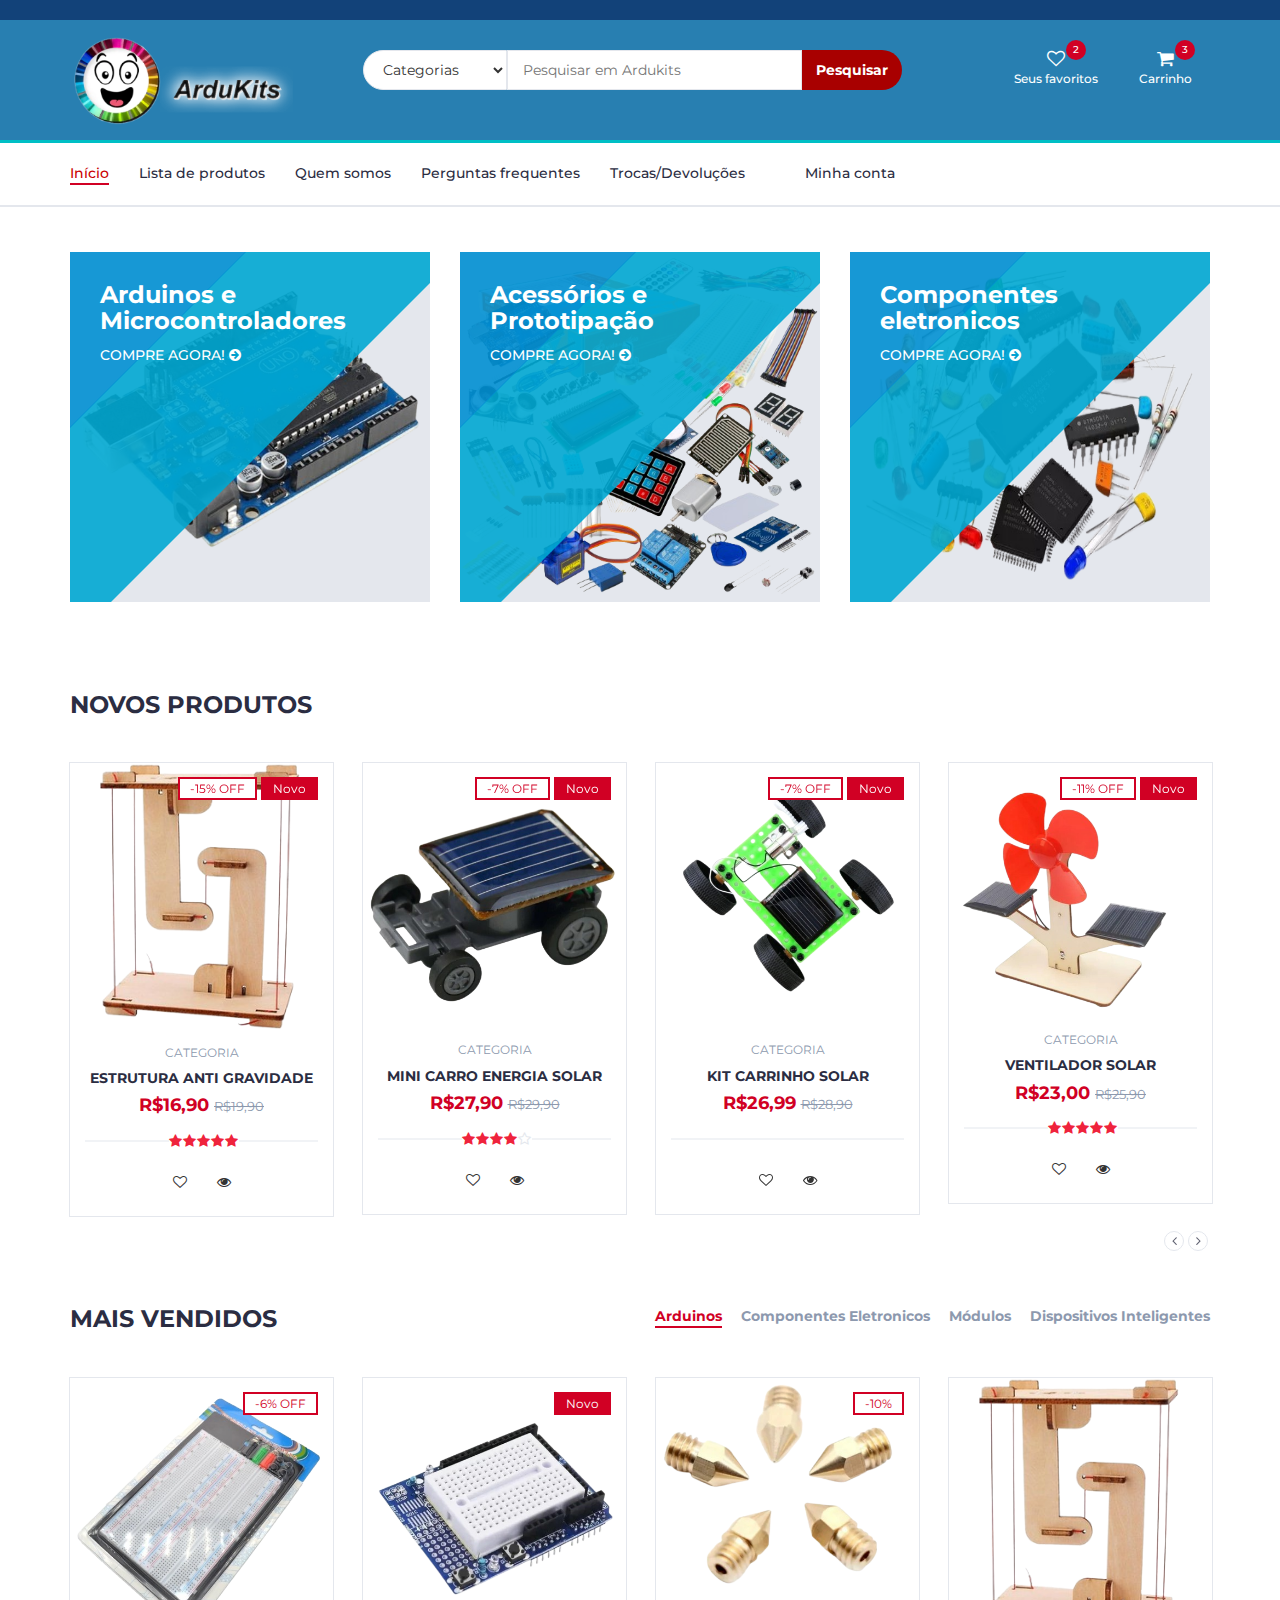
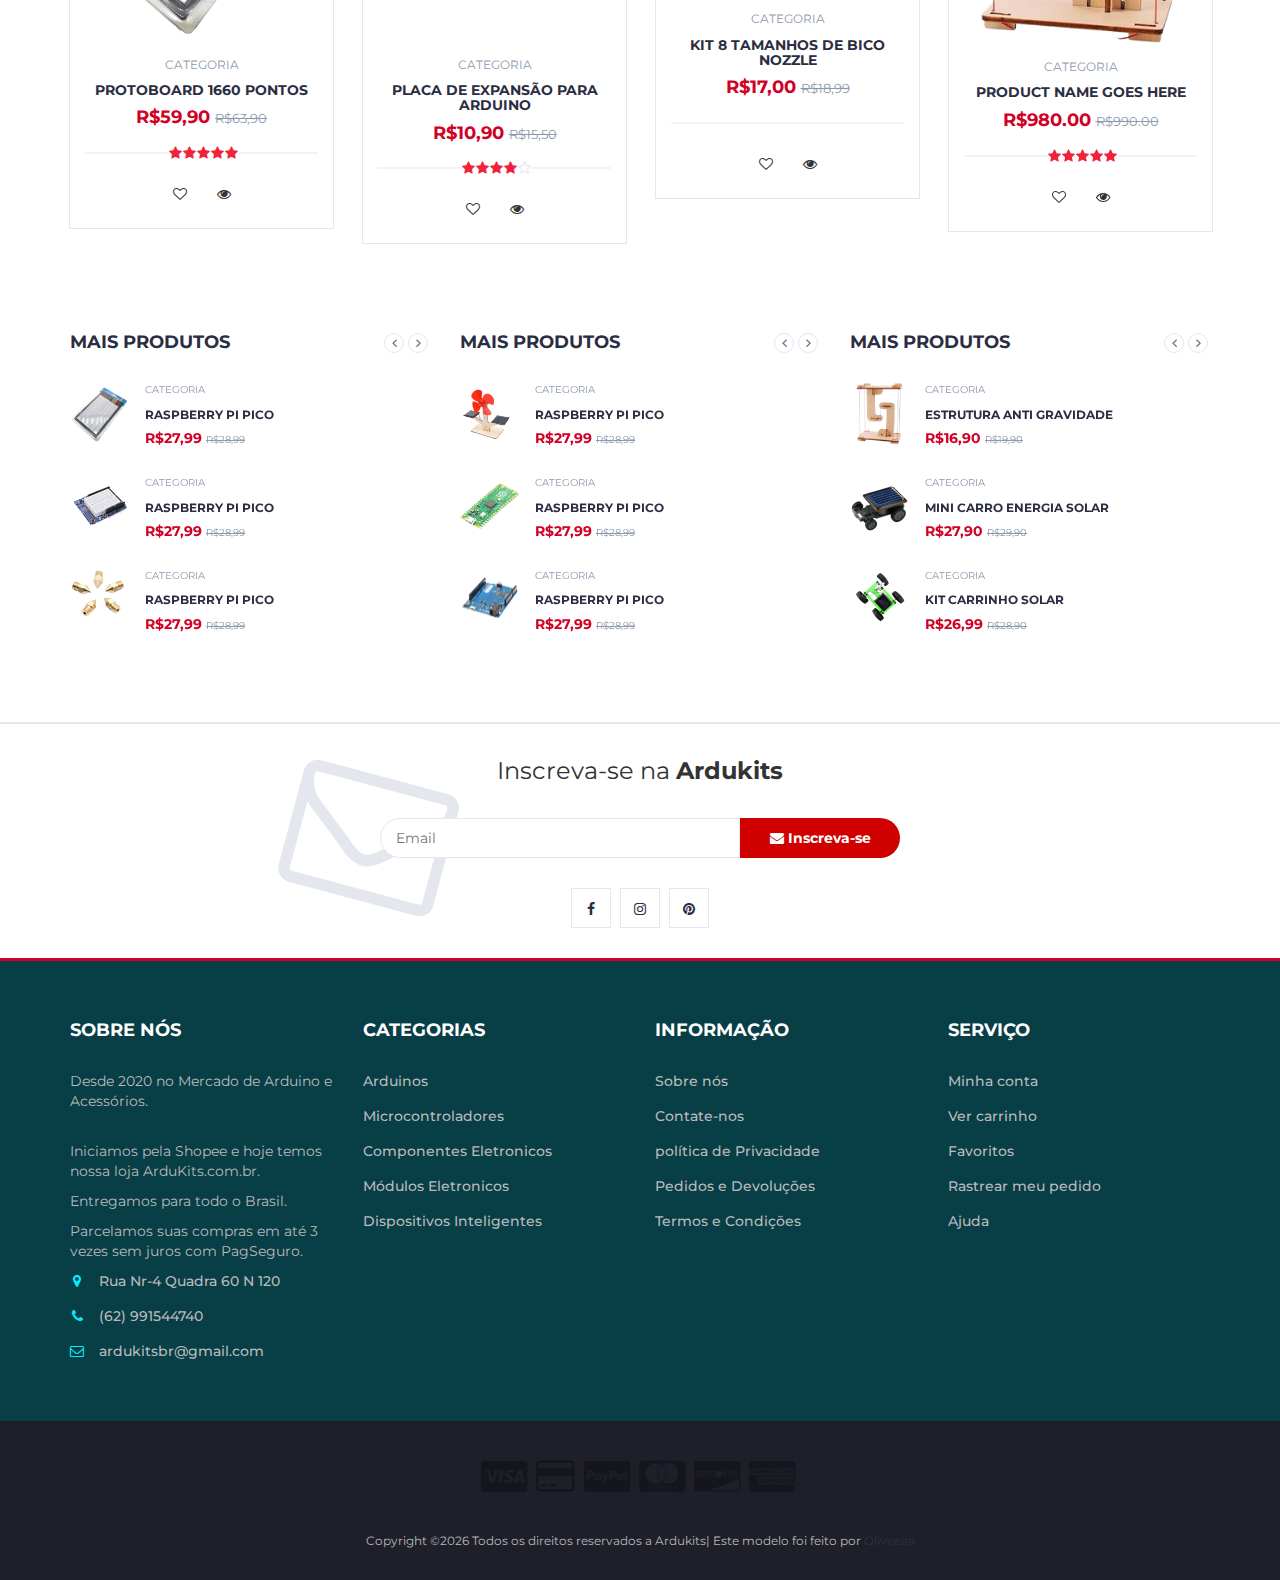
==== commit 01270fca: "arrumando produto1 e store" ====
--- a/index.html
+++ b/index.html
@@ -238,14 +238,7 @@
 					<div class="col-md-12">
 						<div class="section-title">
 							<h3 class="title">Novos Produtos</h3>
-							<!-- <div class="section-nav">
-								<ul class="section-tab-nav tab-nav">
-									<li class="active"><a data-toggle="tab" href="#tab1">Laptops</a></li>
-									<li><a data-toggle="tab" href="#tab1">Smartphones</a></li>
-									<li><a data-toggle="tab" href="#tab1">Cameras</a></li>
-									<li><a data-toggle="tab" href="#tab1">Accessories</a></li>
-								</ul>
-							</div> -->
+							
 						</div>
 					</div>
 					<!-- /section title -->
@@ -269,7 +262,7 @@
 											<div class="product-body">
 												<p class="product-category">Categoria</p>
 												<h3 class="product-name"><a href="product1.html">Estrutura Anti Gravidade</a></h3>
-												<h4 class="product-price">RR$16,90 <del class="product-old-price">RR$19,90</del></h4>
+												<h4 class="product-price">R$16,90 <del class="product-old-price">R$19,90</del></h4>
 												<div class="product-rating">
 													<i class="fa fa-star"></i>
 													<i class="fa fa-star"></i>
@@ -832,8 +825,8 @@
 									</div>
 									<div class="product-body">
 									<p class="product-category">Categoria</p>
-											<h3 class="product-name"><a href="#">Raspberry Pi Pico</a></h3>
-											<h4 class="product-price">R$27,99 <del class="product-old-price">R$28,99</del></h4>
+											<h3 class="product-name"><a href="#">Estrutura Anti Gravidade</a></h3>
+											<h4 class="product-price">R$16,90 <del class="product-old-price">R$19,90</del></h4>
 											</div>
 								</div>
 								<!-- /product widget -->
@@ -842,6 +835,47 @@
 								<div class="product-widget">
 									<div class="product-img">
 										<img src="./img/product02.png" alt="">
+									</div>
+									<div class="product-body">
+									<p class="product-category">Categoria</p>
+											<h3 class="product-name"><a href="#">Mini Carro Energia Solar</a></h3>
+											<h4 class="product-price">R$27,90 <del class="product-old-price">R$29,90</del></h4>
+											</div>
+								</div>
+								<!-- /product widget -->
+
+								<!-- product widget -->
+								<div class="product-widget">
+									<div class="product-img">
+										<img src="./img/product03.png" alt="">
+									</div>
+									<div class="product-body">
+									<p class="product-category">Categoria</p>
+											<h3 class="product-name"><a href="#">Kit carrinho solar</a></h3>
+											<h4 class="product-price">R$26,99 <del class="product-old-price">R$28,90</del></h4>
+											</div>
+								</div>
+								<!-- product widget -->
+							</div>
+
+							<div>
+								<!-- product widget -->
+								<div class="product-widget">
+									<div class="product-img">
+										<img src="./img/product04.png" alt="">
+									</div>
+									<div class="product-body">
+										<p class="product-category">Categoria</p>
+										<h3 class="product-name"><a href="#">Ventilador solar</a></h3>
+										<h4 class="product-price">R$23,00 <del class="product-old-price">R$25,90</del></h4>
+										</div>
+							</div>
+								<!-- /product widget -->
+
+								<!-- product widget -->
+								<div class="product-widget">
+									<div class="product-img">
+										<img src="./img/product05.png" alt="">
 									</div>
 									<div class="product-body">
 									<p class="product-category">Categoria</p>
@@ -854,53 +888,12 @@
 								<!-- product widget -->
 								<div class="product-widget">
 									<div class="product-img">
-										<img src="./img/product03.png" alt="">
+										<img src="./img/product06.png" alt="">
 									</div>
 									<div class="product-body">
 									<p class="product-category">Categoria</p>
-											<h3 class="product-name"><a href="#">Raspberry Pi Pico</a></h3>
-											<h4 class="product-price">R$27,99 <del class="product-old-price">R$28,99</del></h4>
-											</div>
-								</div>
-								<!-- product widget -->
-							</div>
-
-							<div>
-								<!-- product widget -->
-								<div class="product-widget">
-									<div class="product-img">
-										<img src="./img/product04.png" alt="">
-									</div>
-									<div class="product-body">
-									<p class="product-category">Categoria</p>
-											<h3 class="product-name"><a href="#">Raspberry Pi Pico</a></h3>
-											<h4 class="product-price">R$27,99 <del class="product-old-price">R$28,99</del></h4>
-											</div>
-								</div>
-								<!-- /product widget -->
-
-								<!-- product widget -->
-								<div class="product-widget">
-									<div class="product-img">
-										<img src="./img/product05.png" alt="">
-									</div>
-									<div class="product-body">
-									<p class="product-category">Categoria</p>
-											<h3 class="product-name"><a href="#">Raspberry Pi Pico</a></h3>
-											<h4 class="product-price">R$27,99 <del class="product-old-price">R$28,99</del></h4>
-											</div>
-								</div>
-								<!-- /product widget -->
-
-								<!-- product widget -->
-								<div class="product-widget">
-									<div class="product-img">
-										<img src="./img/product06.png" alt="">
-									</div>
-									<div class="product-body">
-									<p class="product-category">Categoria</p>
-											<h3 class="product-name"><a href="#">Raspberry Pi Pico</a></h3>
-											<h4 class="product-price">R$27,99 <del class="product-old-price">R$28,99</del></h4>
+											<h3 class="product-name"><a href="#">Arduino Leonardo R3 Sem Cabo</a></h3>
+											<h4 class="product-price">R$52,00 <del class="product-old-price">R$28,99</del></h4>
 											</div>
 								</div>
 								<!-- product widget -->
